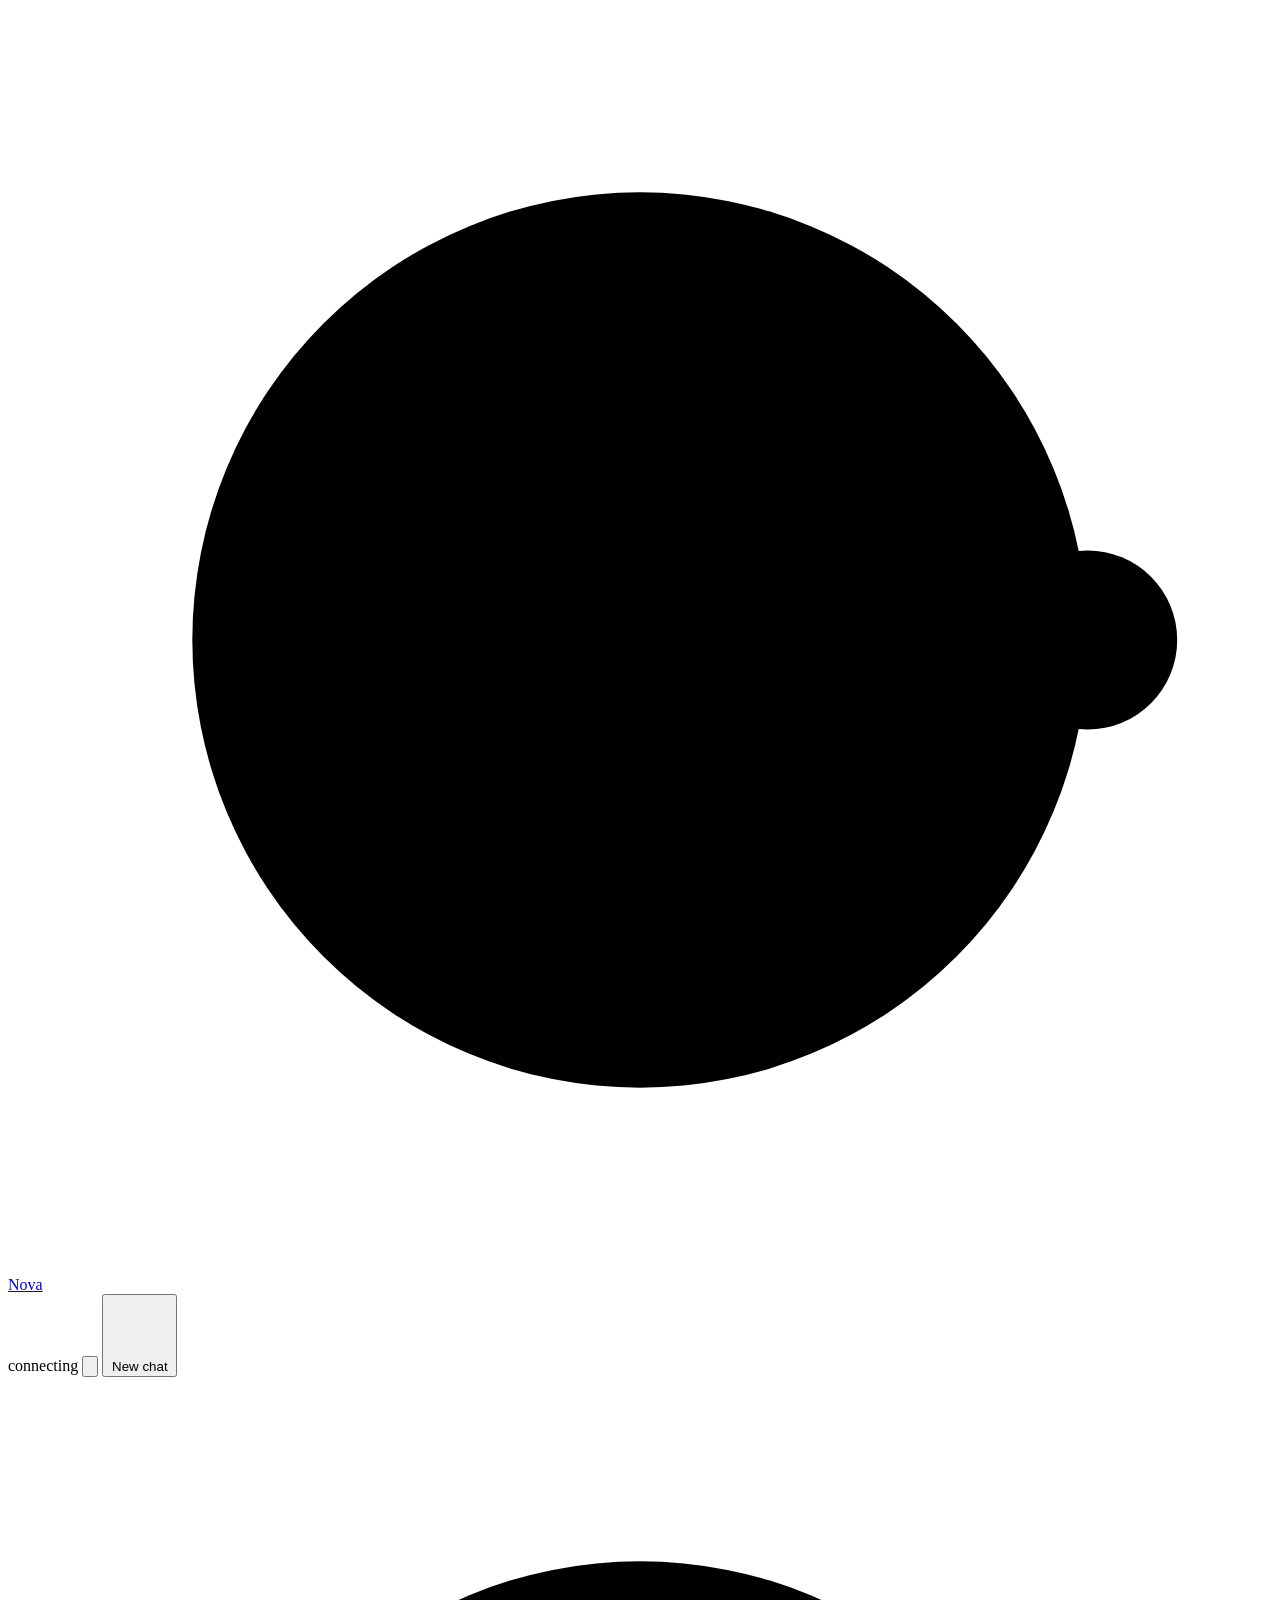
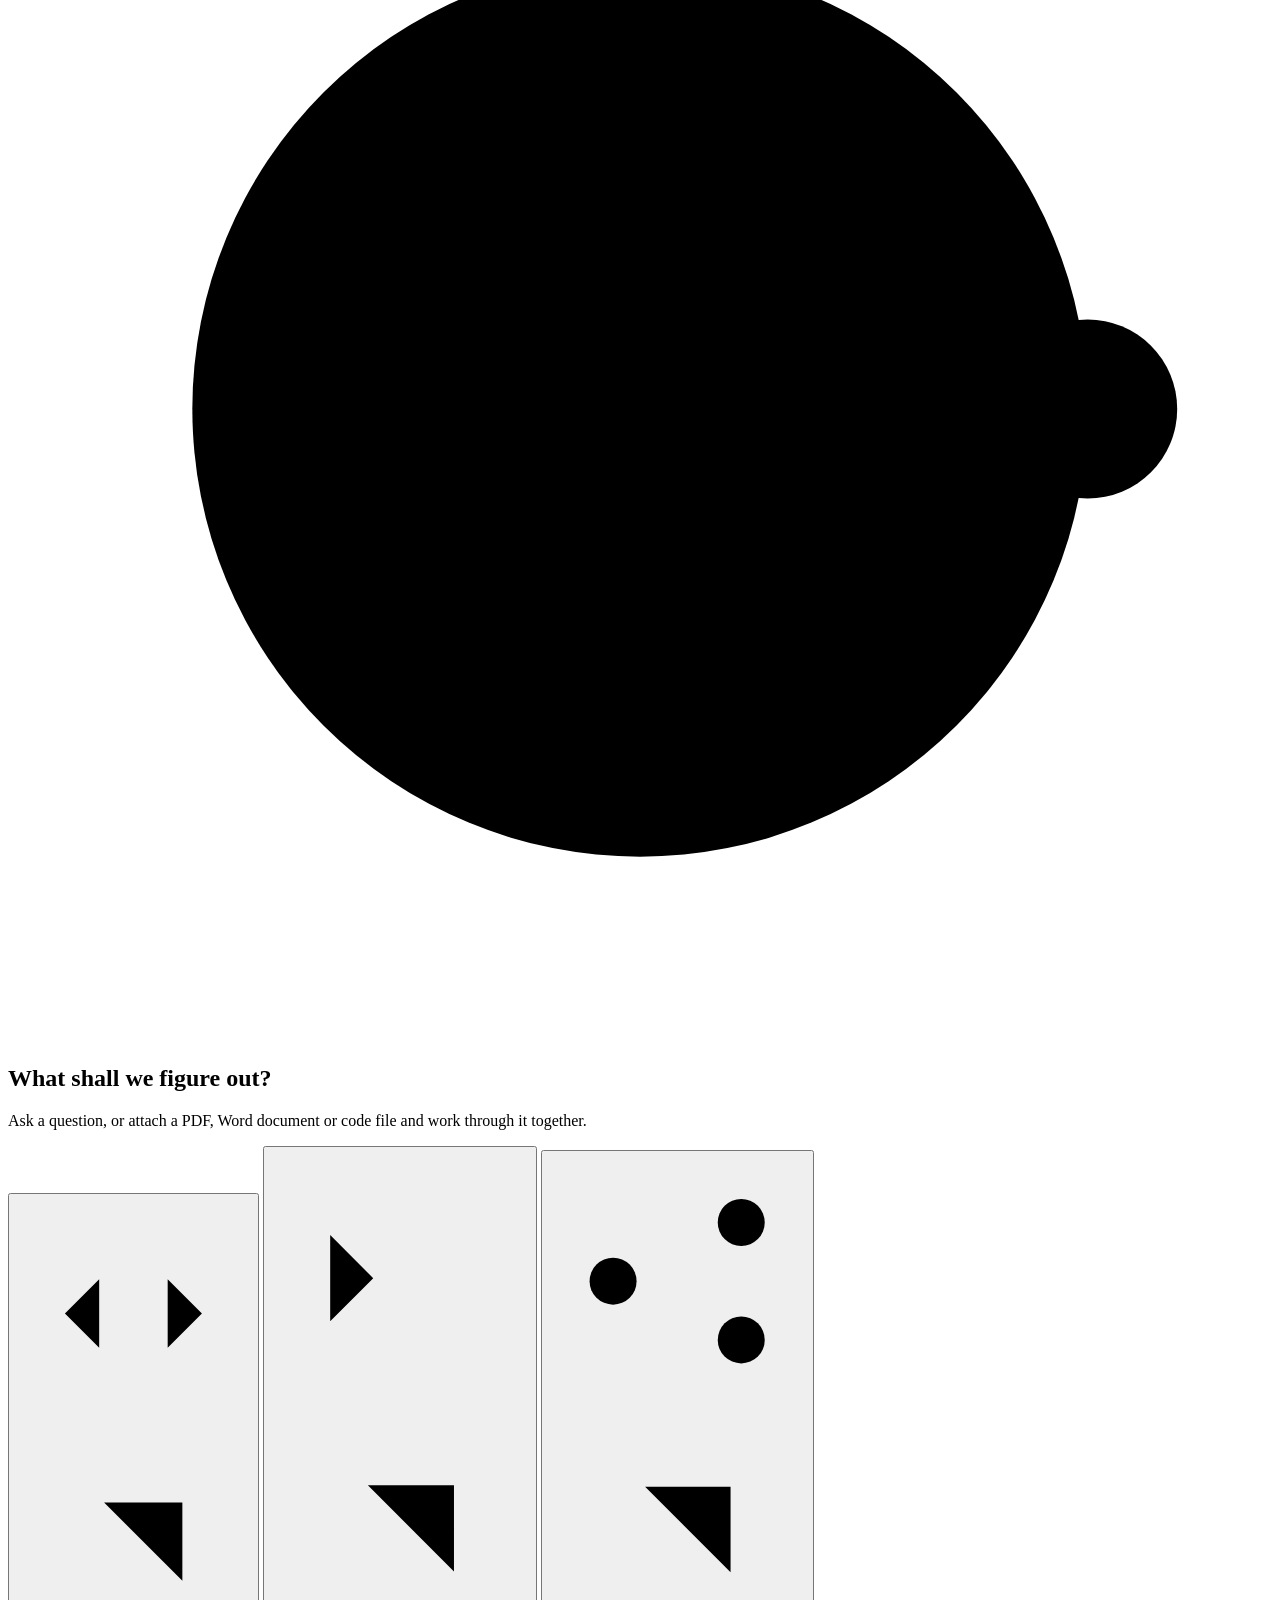
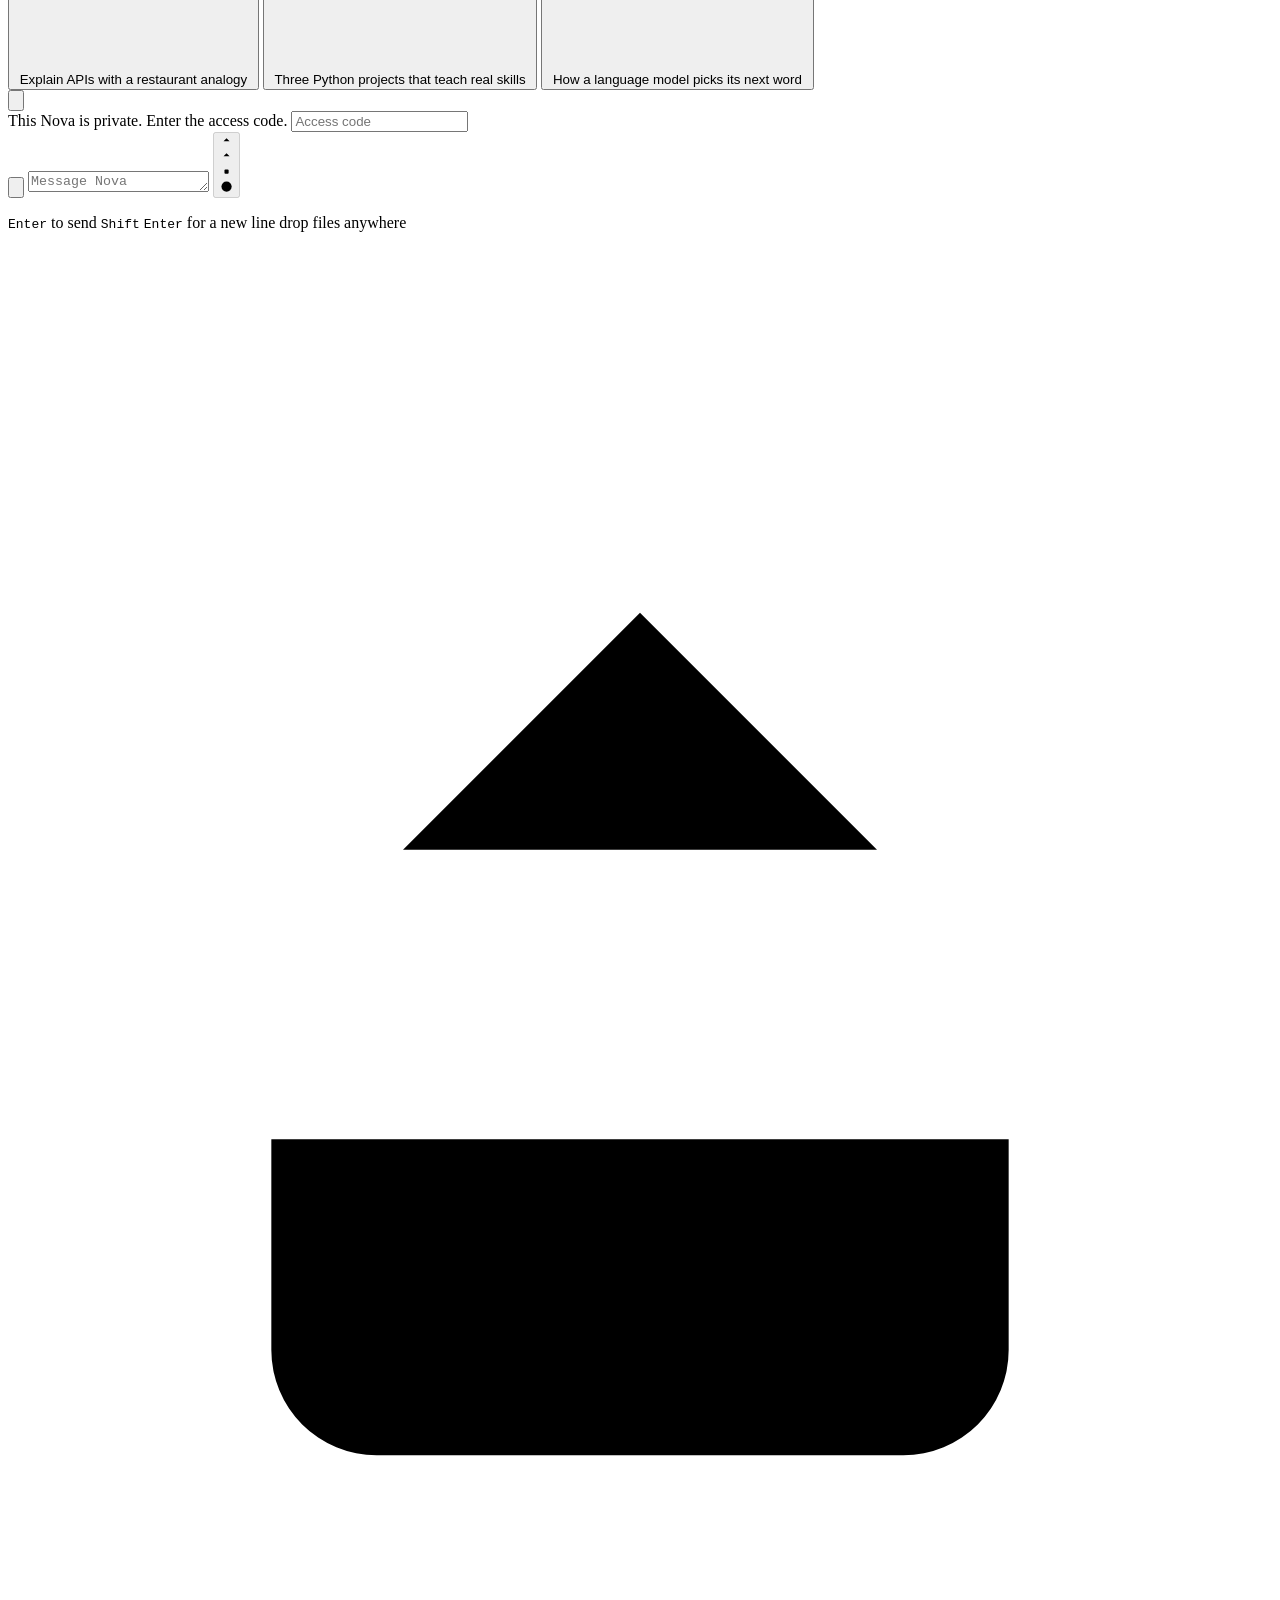
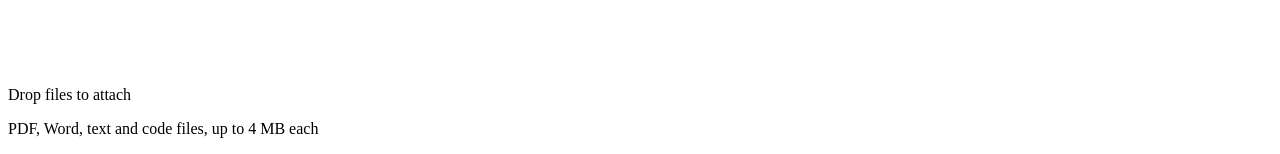
==== nova-web/static/index.html @ aeea7b9d "Add Nova chatbot: CLI version and web app chatbot/: command-line chatbot on Groq with conversation m" ====
<!doctype html>
<html lang="en">
<head>
  <meta charset="utf-8">
  <meta name="viewport" content="width=device-width, initial-scale=1, viewport-fit=cover">
  <title>Nova</title>
  <meta name="description" content="Nova, an AI assistant that can read your documents. Built by Vishnu Teja.">
  <meta name="theme-color" id="theme-color" content="#FAFAFB">
  <!-- Pick the theme before the page paints, so there is no flash of the wrong one. -->
  <script>
    (function () {
      var t = null;
      try { t = JSON.parse(localStorage.getItem("nova-theme")); } catch (e) {}
      if (t !== "light" && t !== "dark") t = matchMedia("(prefers-color-scheme: dark)").matches ? "dark" : "light";
      document.documentElement.dataset.theme = t;
    })();
  </script>
  <link rel="icon" href="data:image/svg+xml,<svg xmlns='http://www.w3.org/2000/svg' viewBox='0 0 32 32'><rect width='32' height='32' rx='9' fill='%230C0C10'/><circle cx='16' cy='16' r='9' fill='none' stroke='%23F4F4F6' stroke-width='1.6'/><circle cx='16' cy='16' r='3.4' fill='%236392FF'/><circle cx='25' cy='16' r='2' fill='%23F4F4F6'/></svg>">
  <link rel="preconnect" href="https://fonts.googleapis.com">
  <link rel="preconnect" href="https://fonts.gstatic.com" crossorigin>
  <link rel="stylesheet" href="https://fonts.googleapis.com/css2?family=Geist:wght@400..700&family=Geist+Mono:wght@400..500&display=swap">
  <link rel="stylesheet" href="/style.css">
</head>
<body>
  <!-- Decorative background: dot grid, soft glow, and a light that follows the cursor -->
  <div class="backdrop" id="backdrop" aria-hidden="true"><span class="aurora"></span></div>

  <div class="app">
    <header class="topbar">
      <a class="wordmark" href="/" aria-label="Nova home">
        <svg class="mark" id="mark" viewBox="0 0 24 24" aria-hidden="true">
          <circle class="m-ring" cx="12" cy="12" r="8.5"/>
          <circle class="m-core" cx="12" cy="12" r="2.8"/>
          <g class="m-sat"><circle cx="20.5" cy="12" r="1.7"/></g>
        </svg>
        <span class="name">Nova</span>
      </a>

      <div class="topbar-right">
        <span class="status" title="Model in use"><span class="pulse"></span><span id="model">connecting</span></span>

        <button class="icon-btn" id="theme-toggle" type="button" aria-label="Switch between light and dark theme" title="Switch theme" data-magnetic>
          <svg class="theme-icon" viewBox="0 0 24 24" aria-hidden="true">
            <mask id="moon-mask">
              <rect width="24" height="24" fill="#fff" stroke="none"/>
              <circle class="moon-cut" cx="27" cy="7" r="7" fill="#000" stroke="none"/>
            </mask>
            <circle class="sun-core" cx="12" cy="12" r="4.6" mask="url(#moon-mask)"/>
            <g class="sun-rays">
              <path d="M12 2.5v2M12 19.5v2M2.5 12h2M19.5 12h2M5.3 5.3l1.4 1.4M17.3 17.3l1.4 1.4M5.3 18.7l1.4-1.4M17.3 6.7l1.4-1.4"/>
            </g>
          </svg>
        </button>

        <button class="btn" id="new-chat" type="button" data-ripple>
          <svg viewBox="0 0 24 24" aria-hidden="true"><path d="M12 5v14M5 12h14"/></svg>
          <span class="label">New chat</span>
        </button>
      </div>
    </header>

    <main class="chat" id="chat">
      <section class="welcome play" id="welcome">
        <div class="hero-mark" aria-hidden="true">
          <span class="burst"></span><span class="burst"></span><span class="burst"></span>
          <span class="tile">
            <svg class="mark" viewBox="0 0 24 24">
              <circle class="m-ring" cx="12" cy="12" r="8.5"/>
              <circle class="m-core" cx="12" cy="12" r="2.8"/>
              <g class="m-sat"><circle cx="20.5" cy="12" r="1.7"/></g>
            </svg>
          </span>
        </div>

        <h2 class="headline" aria-label="What shall we figure out?">
          <span class="w" style="--i:0">What</span>
          <span class="w" style="--i:1">shall</span>
          <span class="w" style="--i:2">we</span>
          <span class="w hl" style="--i:3">figure</span>
          <span class="w hl" style="--i:4">out?</span>
        </h2>
        <p class="lede">Ask a question, or attach a PDF, Word document or code file and work through it together.</p>

        <div class="suggestions">
          <button type="button" class="suggestion" data-ripple data-prompt="Explain what an API is, using a restaurant analogy.">
            <span class="s-top">
              <span class="s-icon"><svg viewBox="0 0 24 24" aria-hidden="true"><path d="M8.5 8.5L5 12l3.5 3.5M15.5 8.5L19 12l-3.5 3.5M13.5 6l-3 12"/></svg></span>
              <svg class="s-arrow" viewBox="0 0 24 24" aria-hidden="true"><path d="M7 17L17 7M9 7h8v8"/></svg>
            </span>
            <span class="s-text">Explain APIs with a restaurant analogy</span>
          </button>
          <button type="button" class="suggestion" data-ripple data-prompt="Give me three beginner Python project ideas that teach real skills. Use a table.">
            <span class="s-top">
              <span class="s-icon"><svg viewBox="0 0 24 24" aria-hidden="true"><path d="M5.5 8l4 4-4 4M12.5 16.5h6"/></svg></span>
              <svg class="s-arrow" viewBox="0 0 24 24" aria-hidden="true"><path d="M7 17L17 7M9 7h8v8"/></svg>
            </span>
            <span class="s-text">Three Python projects that teach real skills</span>
          </button>
          <button type="button" class="suggestion" data-ripple data-prompt="How does a large language model choose its next word?">
            <span class="s-top">
              <span class="s-icon"><svg viewBox="0 0 24 24" aria-hidden="true"><circle cx="6" cy="12" r="2.2"/><circle cx="18" cy="6.5" r="2.2"/><circle cx="18" cy="17.5" r="2.2"/><path d="M8 11.1l8-3.7M8 12.9l8 3.7"/></svg></span>
              <svg class="s-arrow" viewBox="0 0 24 24" aria-hidden="true"><path d="M7 17L17 7M9 7h8v8"/></svg>
            </span>
            <span class="s-text">How a language model picks its next word</span>
          </button>
        </div>
      </section>

      <div class="messages" id="messages"></div>
    </main>

    <form class="composer" id="composer">
      <button type="button" class="jump" id="jump" aria-label="Jump to the latest message" tabindex="-1">
        <svg viewBox="0 0 24 24" aria-hidden="true"><path d="M12 5v14M6 13l6 6 6-6"/></svg>
      </button>

      <div class="access hidden" id="access">
        <label for="access-code">This Nova is private. Enter the access code.</label>
        <input id="access-code" type="password" autocomplete="off" placeholder="Access code">
      </div>

      <div class="attachments" id="attachments" aria-live="polite"></div>

      <div class="field" id="field">
        <button type="button" class="icon-btn attach" id="attach-btn" aria-label="Attach files" title="Attach files" data-magnetic>
          <svg viewBox="0 0 24 24" aria-hidden="true"><path d="M20.5 11.5l-8.6 8.6a5.5 5.5 0 0 1-7.8-7.8l8.6-8.6a3.7 3.7 0 0 1 5.2 5.2l-8.6 8.6a1.8 1.8 0 0 1-2.6-2.6l7.9-7.9"/></svg>
        </button>
        <input type="file" id="file-input" multiple hidden
          accept=".pdf,.docx,.txt,.md,.markdown,.csv,.tsv,.json,.xml,.yaml,.yml,.html,.htm,.css,.js,.mjs,.ts,.jsx,.tsx,.py,.ipynb,.java,.c,.h,.cpp,.hpp,.cs,.go,.rs,.rb,.php,.sql,.sh,.ps1,.bat,.ini,.toml,.cfg,.log,.tex,.r,.kt,.swift,.dart,.lua,.vue,.svelte">
        <textarea id="input" rows="1" placeholder="Message Nova" aria-label="Message Nova" maxlength="8000"></textarea>
        <button class="send" id="send" type="submit" aria-label="Send" disabled data-magnetic>
          <span class="arrows" aria-hidden="true">
            <svg viewBox="0 0 24 24"><path d="M12 19V5M5.5 11.5L12 5l6.5 6.5"/></svg>
            <svg viewBox="0 0 24 24"><path d="M12 19V5M5.5 11.5L12 5l6.5 6.5"/></svg>
          </span>
          <svg class="stop-icon" viewBox="0 0 24 24" aria-hidden="true"><rect x="7.5" y="7.5" width="9" height="9" rx="2"/></svg>
          <svg class="ring" viewBox="0 0 50 50" aria-hidden="true"><circle cx="25" cy="25" r="23"/></svg>
        </button>
      </div>
      <p class="hint"><kbd>Enter</kbd> to send <span class="sep"></span> <kbd>Shift</kbd> <kbd>Enter</kbd> for a new line <span class="sep"></span> drop files anywhere</p>
    </form>
  </div>

  <div class="dropzone" id="dropzone" aria-hidden="true">
    <div class="drop-panel">
      <svg class="drop-border" preserveAspectRatio="none" aria-hidden="true"><rect x="1" y="1" rx="24" ry="24"/></svg>
      <span class="drop-icon"><svg viewBox="0 0 24 24" aria-hidden="true"><path d="M12 15V4M7.5 8.5L12 4l4.5 4.5M5 14v4a2 2 0 0 0 2 2h10a2 2 0 0 0 2-2v-4"/></svg></span>
      <p class="drop-title">Drop files to attach</p>
      <p class="drop-sub">PDF, Word, text and code files, up to 4 MB each</p>
    </div>
  </div>

  <div class="toast" id="toast" role="status" aria-live="polite"></div>

  <script src="/app.js"></script>
</body>
</html>
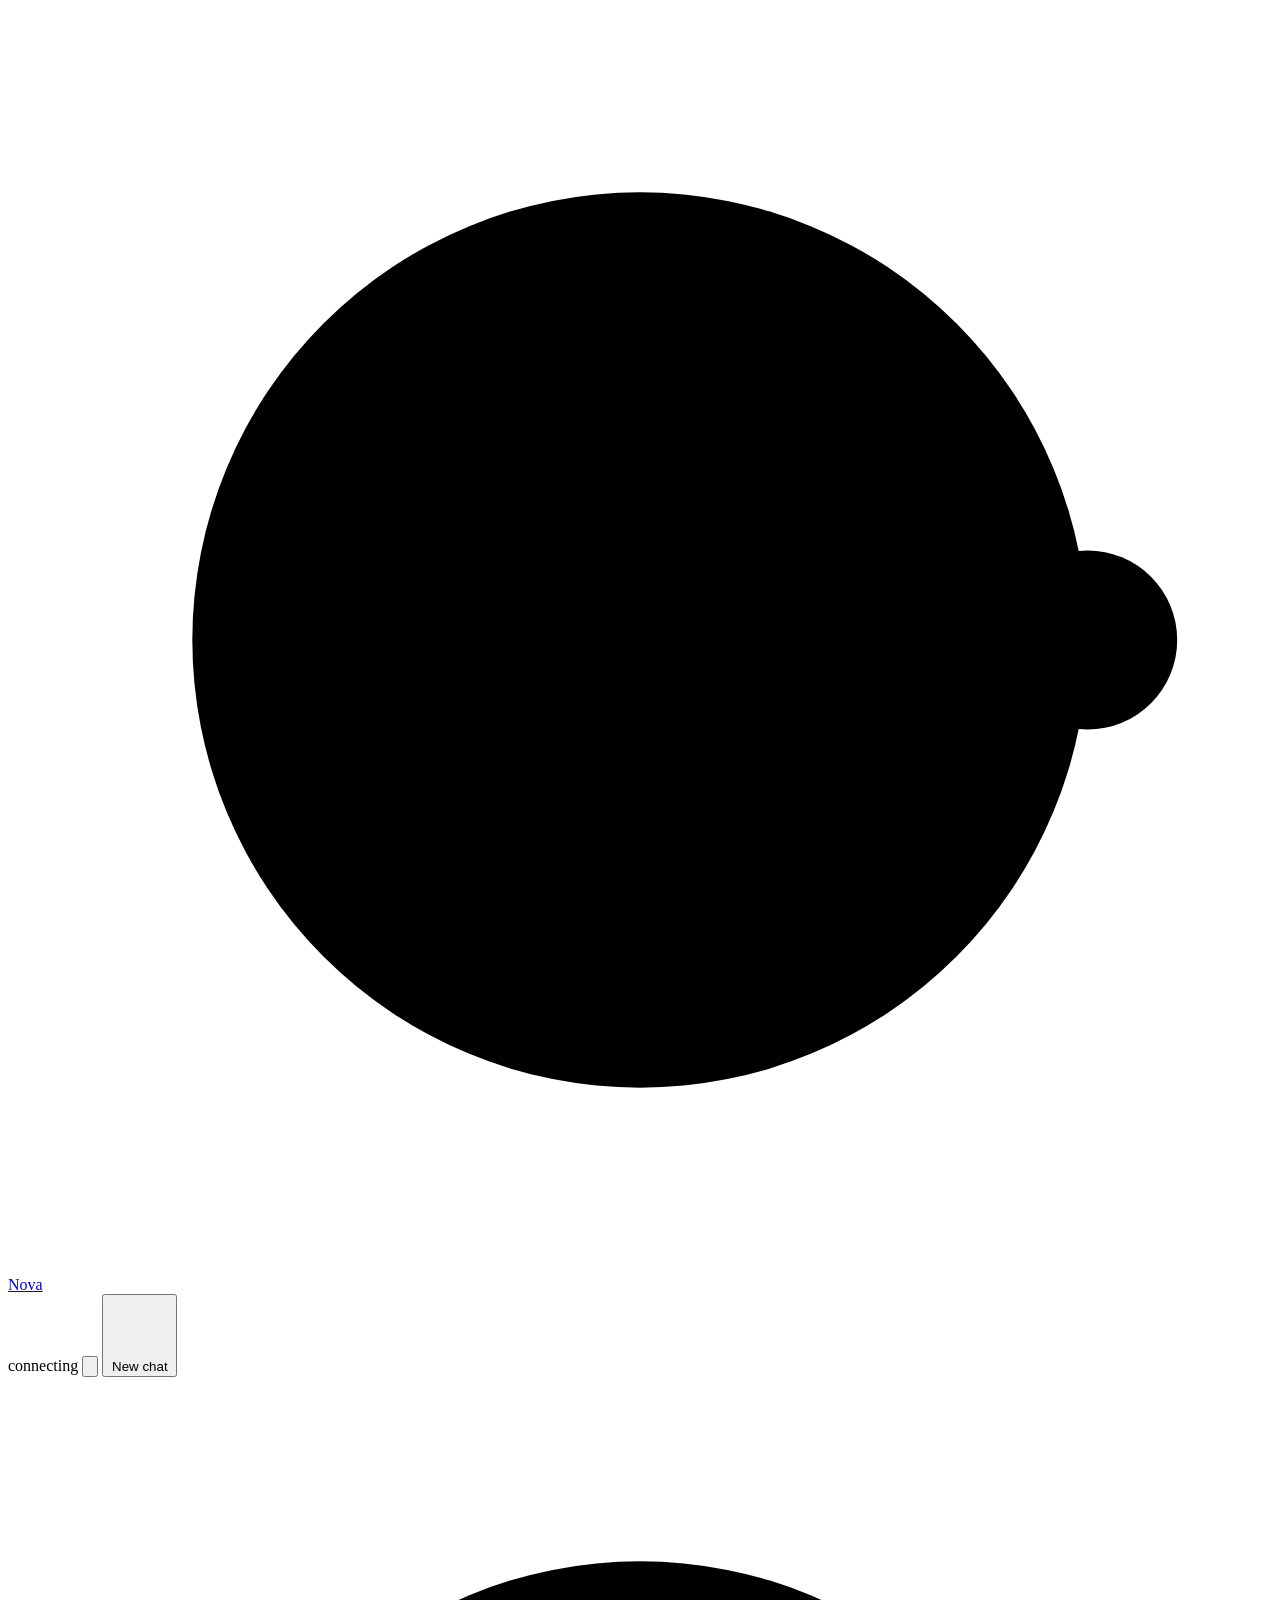
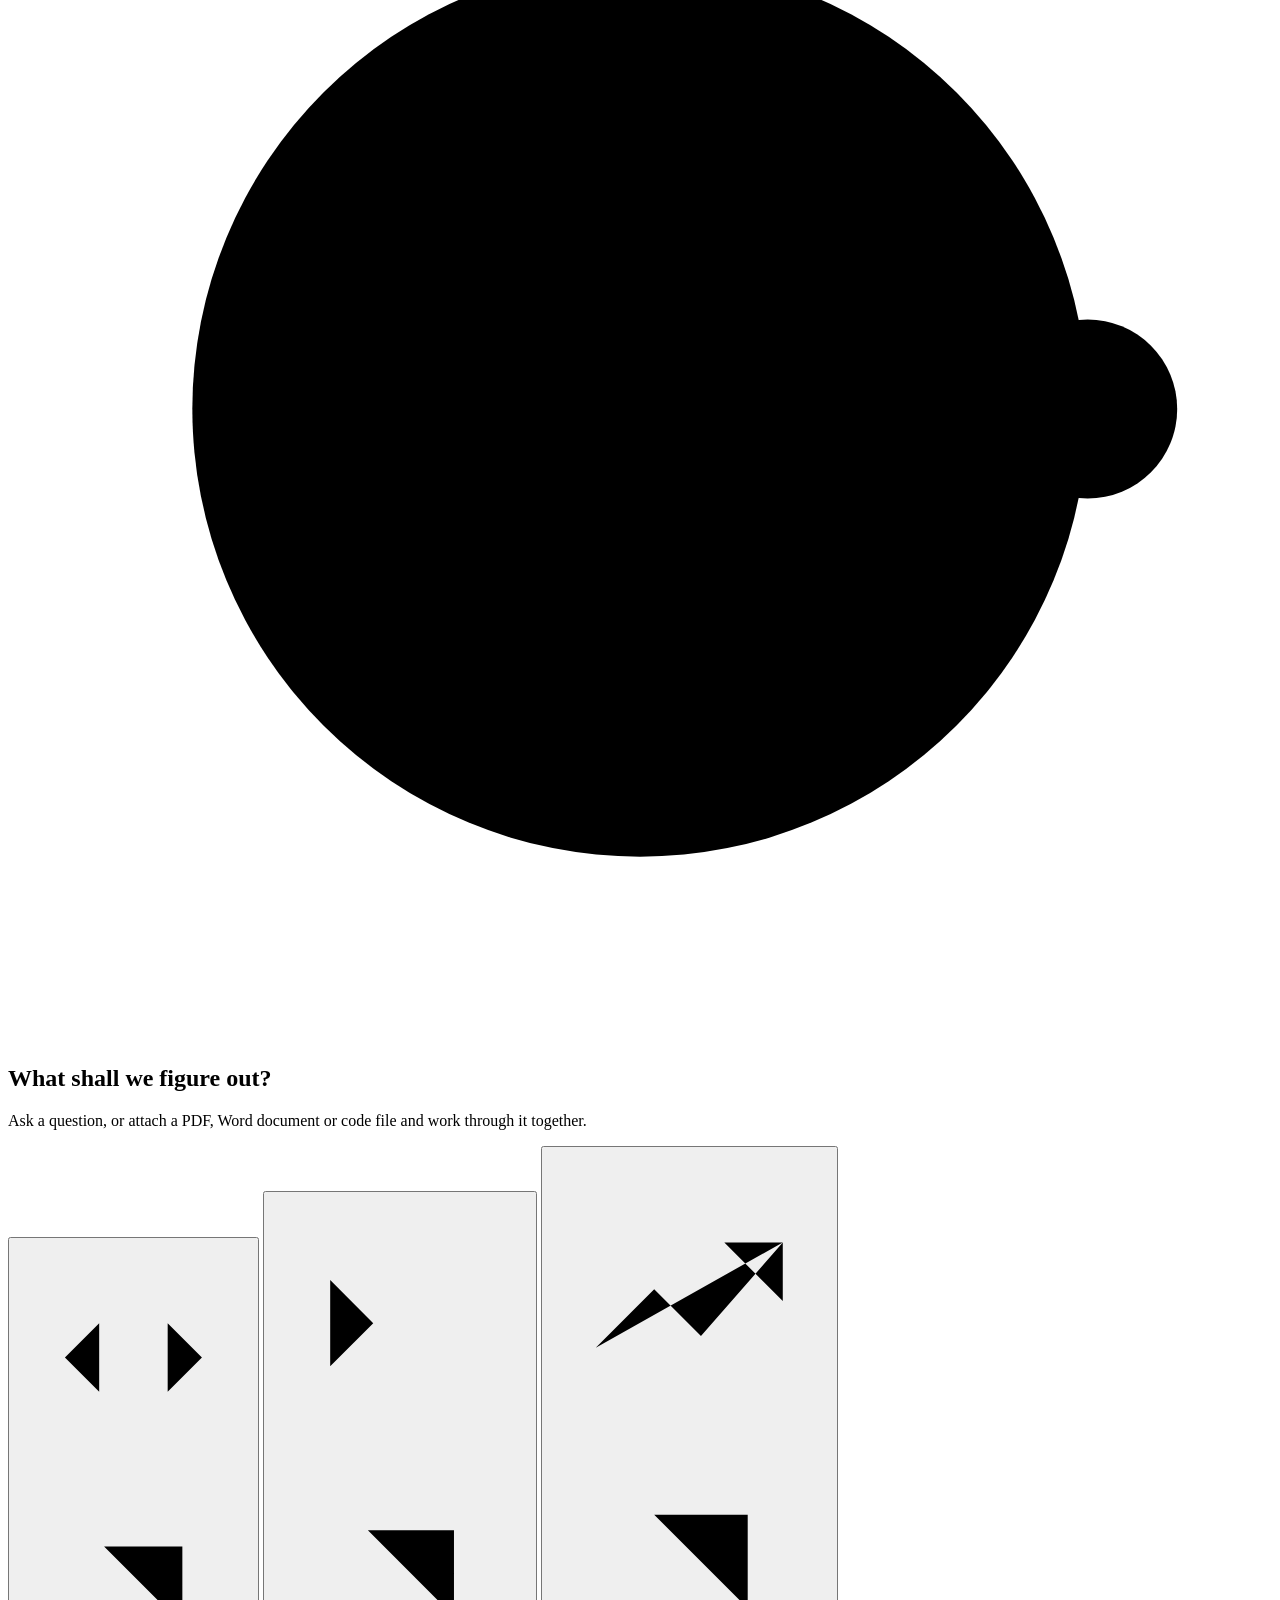
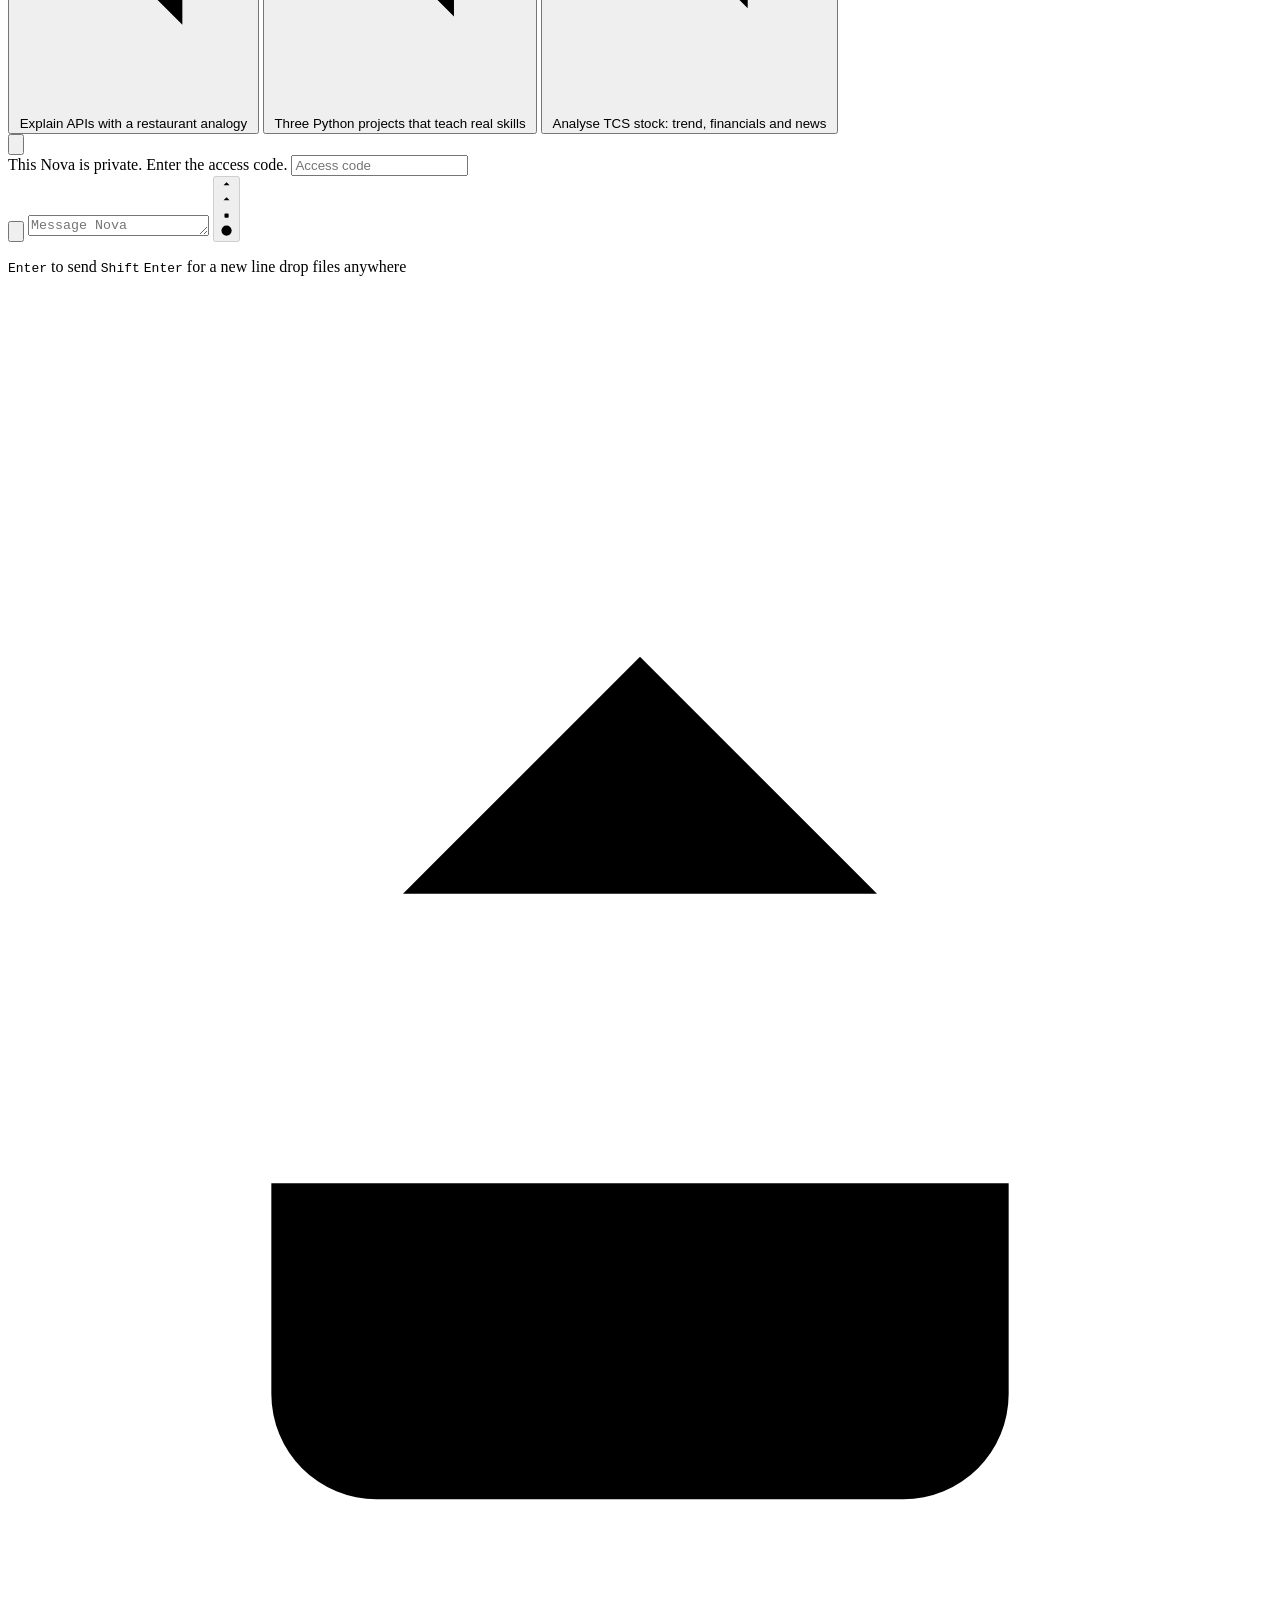
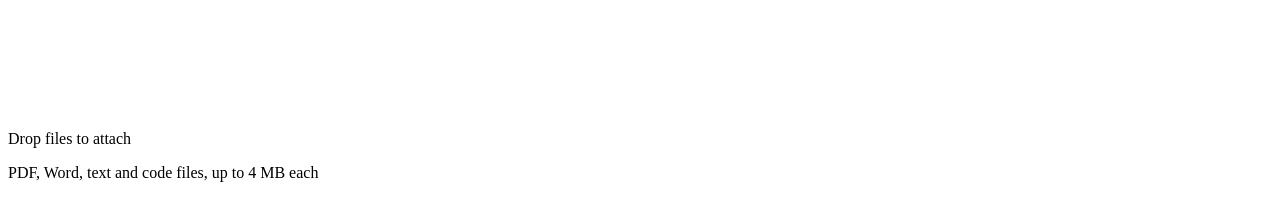
==== commit c787a4c8: "Add stock research with tool calling to Nova web Nova can now research stocks with live Yahoo Financ" ====
--- a/nova-web/static/index.html
+++ b/nova-web/static/index.html
@@ -96,12 +96,12 @@
             </span>
             <span class="s-text">Three Python projects that teach real skills</span>
           </button>
-          <button type="button" class="suggestion" data-ripple data-prompt="How does a large language model choose its next word?">
+          <button type="button" class="suggestion" data-ripple data-prompt="Analyse Tata Consultancy Services stock: price trend, financials, latest news, and your short-term outlook.">
             <span class="s-top">
-              <span class="s-icon"><svg viewBox="0 0 24 24" aria-hidden="true"><circle cx="6" cy="12" r="2.2"/><circle cx="18" cy="6.5" r="2.2"/><circle cx="18" cy="17.5" r="2.2"/><path d="M8 11.1l8-3.7M8 12.9l8 3.7"/></svg></span>
+              <span class="s-icon"><svg viewBox="0 0 24 24" aria-hidden="true"><path d="M4 17l5-5 4 4 7-8M15 8h5v5"/></svg></span>
               <svg class="s-arrow" viewBox="0 0 24 24" aria-hidden="true"><path d="M7 17L17 7M9 7h8v8"/></svg>
             </span>
-            <span class="s-text">How a language model picks its next word</span>
+            <span class="s-text">Analyse TCS stock: trend, financials and news</span>
           </button>
         </div>
       </section>
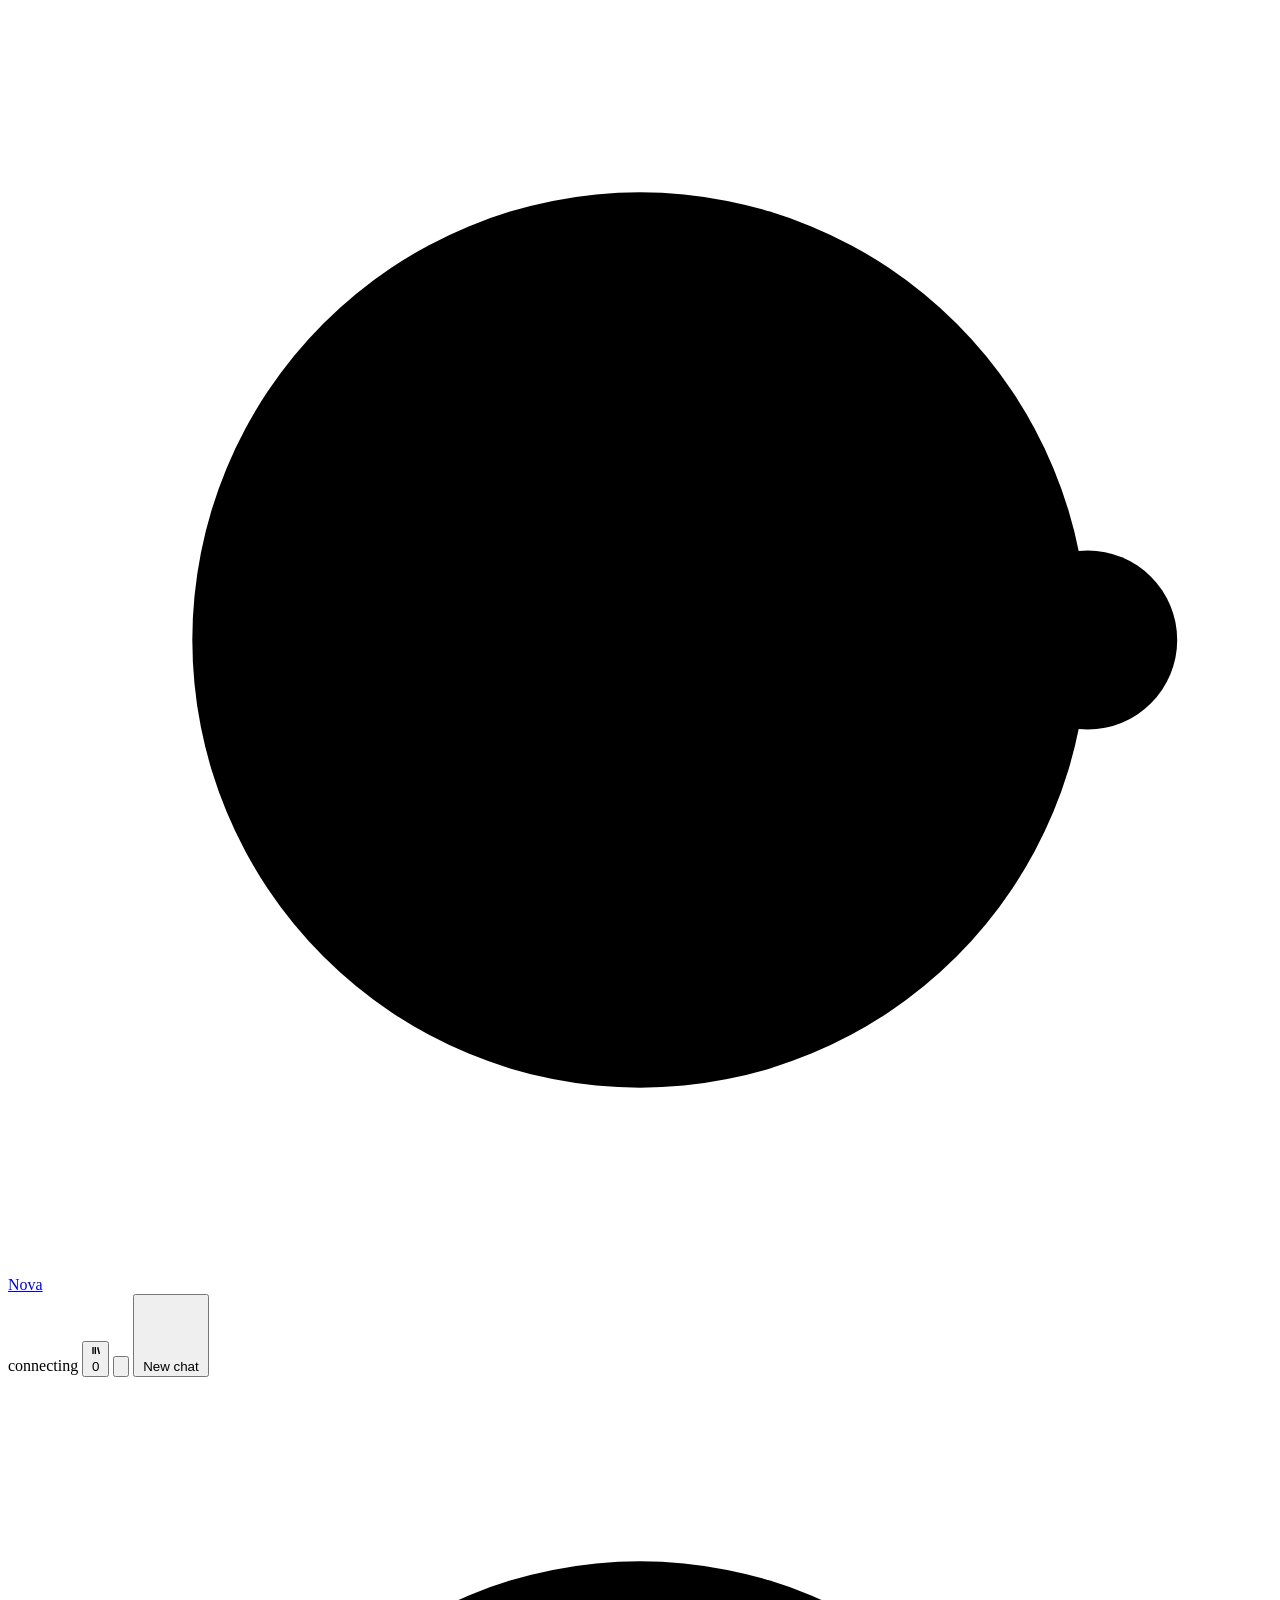
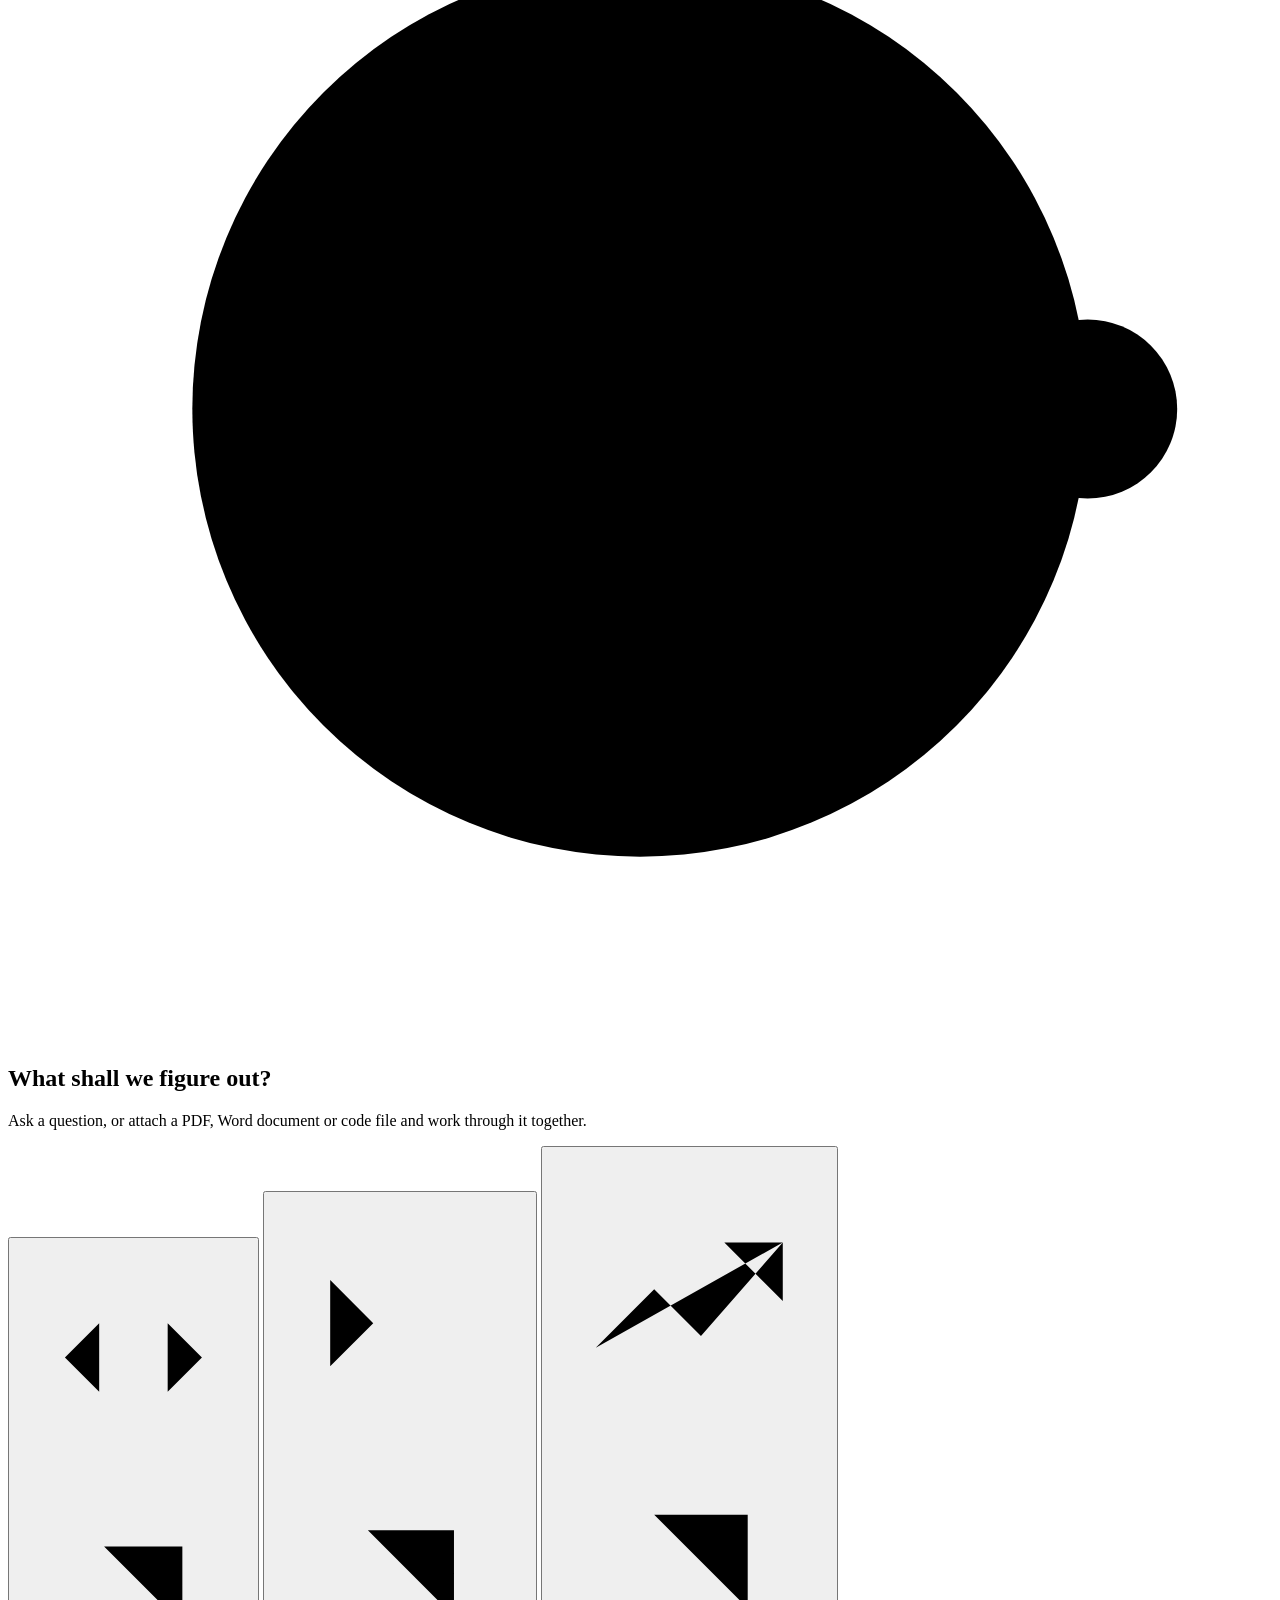
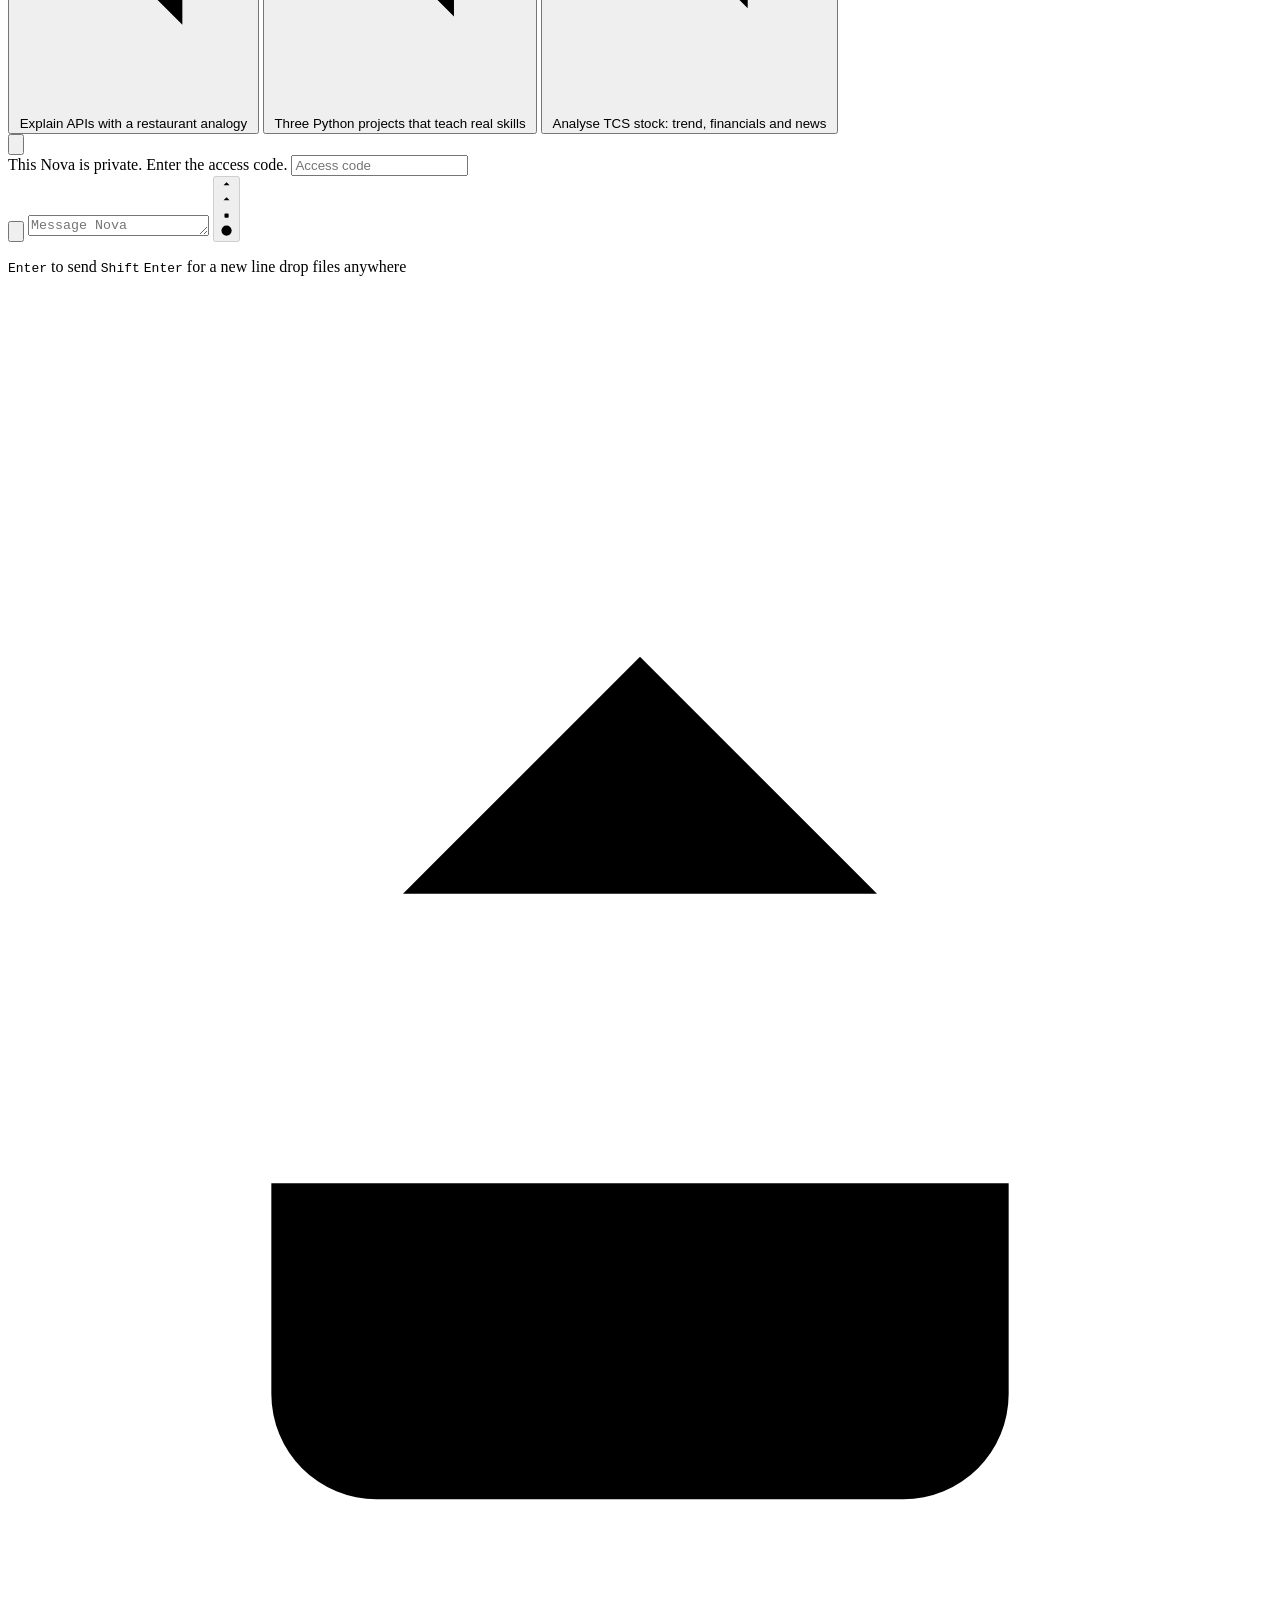
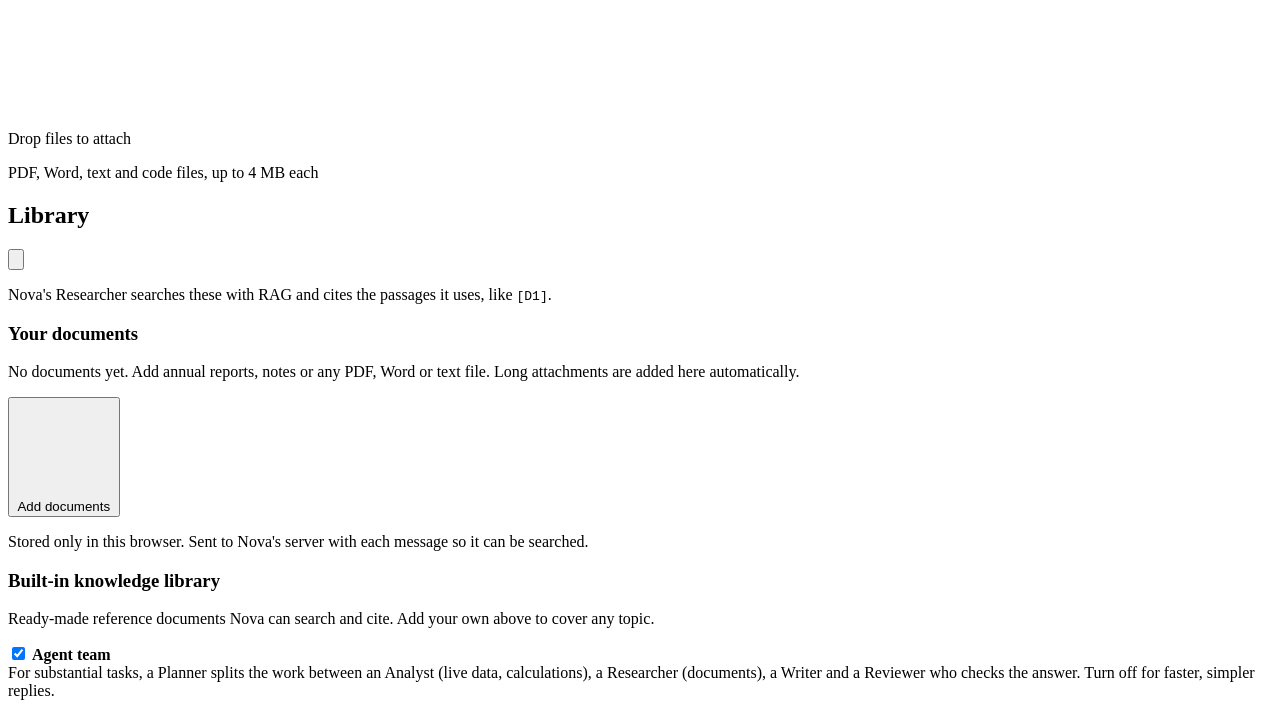
==== commit 9f729318: "Add multi-agent team, RAG library and calculator tool to Nova web Nova now routes substantial tasks " ====
--- a/nova-web/static/index.html
+++ b/nova-web/static/index.html
@@ -38,6 +38,11 @@
 
       <div class="topbar-right">
         <span class="status" title="Model in use"><span class="pulse"></span><span id="model">connecting</span></span>
+
+        <button class="icon-btn lib-btn" id="library-btn" type="button" aria-label="Open document library" title="Library" aria-haspopup="dialog" data-magnetic>
+          <svg viewBox="0 0 24 24" aria-hidden="true"><path d="M5 4.5h3v15H5zM10 4.5h3v15h-3zM15.2 5.2l2.9-.8 3.6 14.5-2.9.8z"/></svg>
+          <span class="lib-count hidden" id="library-count">0</span>
+        </button>
 
         <button class="icon-btn" id="theme-toggle" type="button" aria-label="Switch between light and dark theme" title="Switch theme" data-magnetic>
           <svg class="theme-icon" viewBox="0 0 24 24" aria-hidden="true">
@@ -152,6 +157,43 @@
 
   <div class="toast" id="toast" role="status" aria-live="polite"></div>
 
+  <!-- Library: the documents Nova's Researcher agent can search (RAG) -->
+  <div class="lib-scrim hidden" id="library-scrim"></div>
+  <aside class="library hidden" id="library" role="dialog" aria-modal="true" aria-labelledby="library-title">
+    <div class="lib-head">
+      <h2 id="library-title">Library</h2>
+      <button class="icon-btn" id="library-close" type="button" aria-label="Close library">
+        <svg viewBox="0 0 24 24" aria-hidden="true"><path d="M6 6l12 12M18 6L6 18"/></svg>
+      </button>
+    </div>
+    <p class="lib-intro">Nova's Researcher searches these with RAG and cites the passages it uses, like <code>[D1]</code>.</p>
+
+    <section class="lib-section">
+      <h3>Your documents</h3>
+      <ul class="lib-list" id="library-list"></ul>
+      <p class="lib-empty" id="library-empty">No documents yet. Add annual reports, notes or any PDF, Word or text file. Long attachments are added here automatically.</p>
+      <button class="btn lib-add" id="library-add" type="button" data-ripple>
+        <svg viewBox="0 0 24 24" aria-hidden="true"><path d="M12 5v14M5 12h14"/></svg>
+        <span class="label">Add documents</span>
+      </button>
+      <input type="file" id="library-input" multiple hidden
+        accept=".pdf,.docx,.txt,.md,.markdown,.csv,.json,.html,.htm,.xml">
+      <p class="lib-note">Stored only in this browser. Sent to Nova's server with each message so it can be searched.</p>
+    </section>
+
+    <section class="lib-section">
+      <h3>Built-in knowledge library</h3>
+      <p class="lib-note" id="library-builtin">Ready-made reference documents Nova can search and cite. Add your own above to cover any topic.</p>
+    </section>
+
+    <section class="lib-section">
+      <label class="lib-toggle">
+        <input type="checkbox" id="agents-toggle" checked>
+        <span><strong>Agent team</strong><br>For substantial tasks, a Planner splits the work between an Analyst (live data, calculations), a Researcher (documents), a Writer and a Reviewer who checks the answer. Turn off for faster, simpler replies.</span>
+      </label>
+    </section>
+  </aside>
+
   <script src="/app.js"></script>
 </body>
 </html>
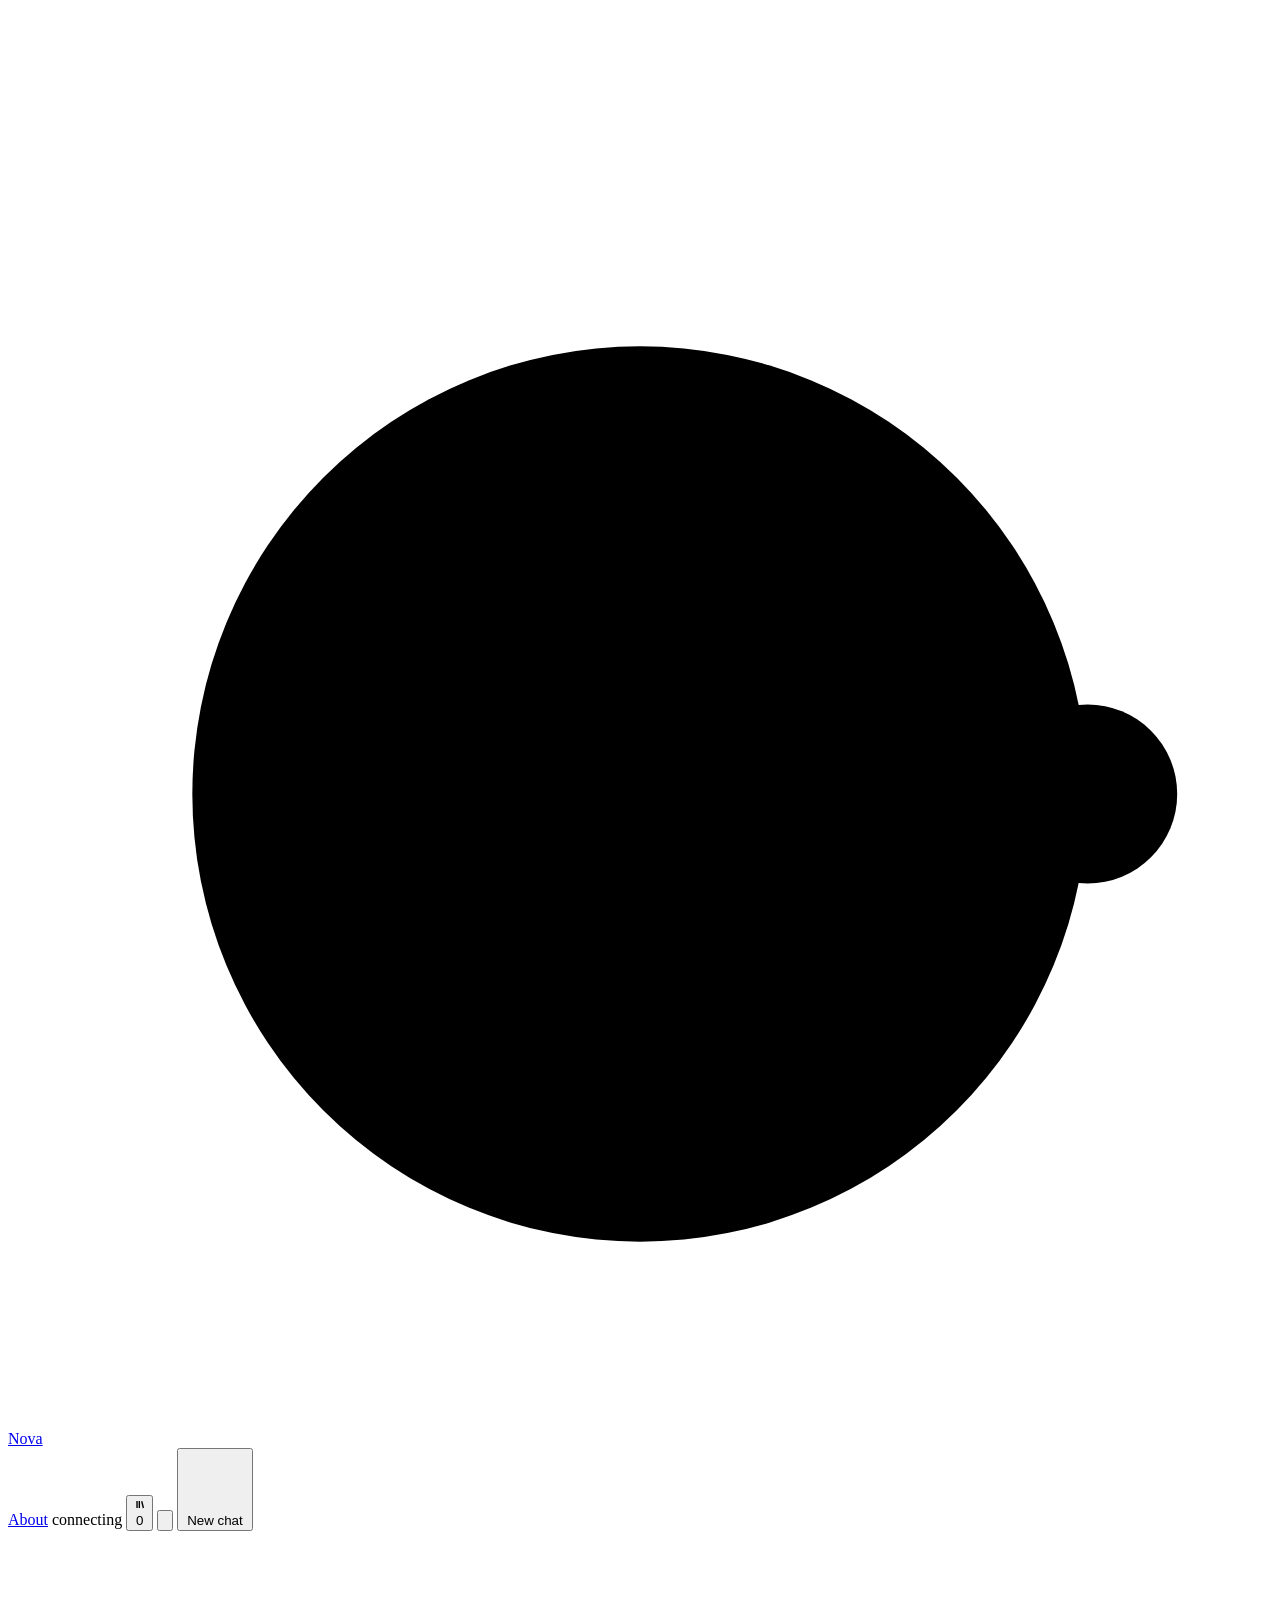
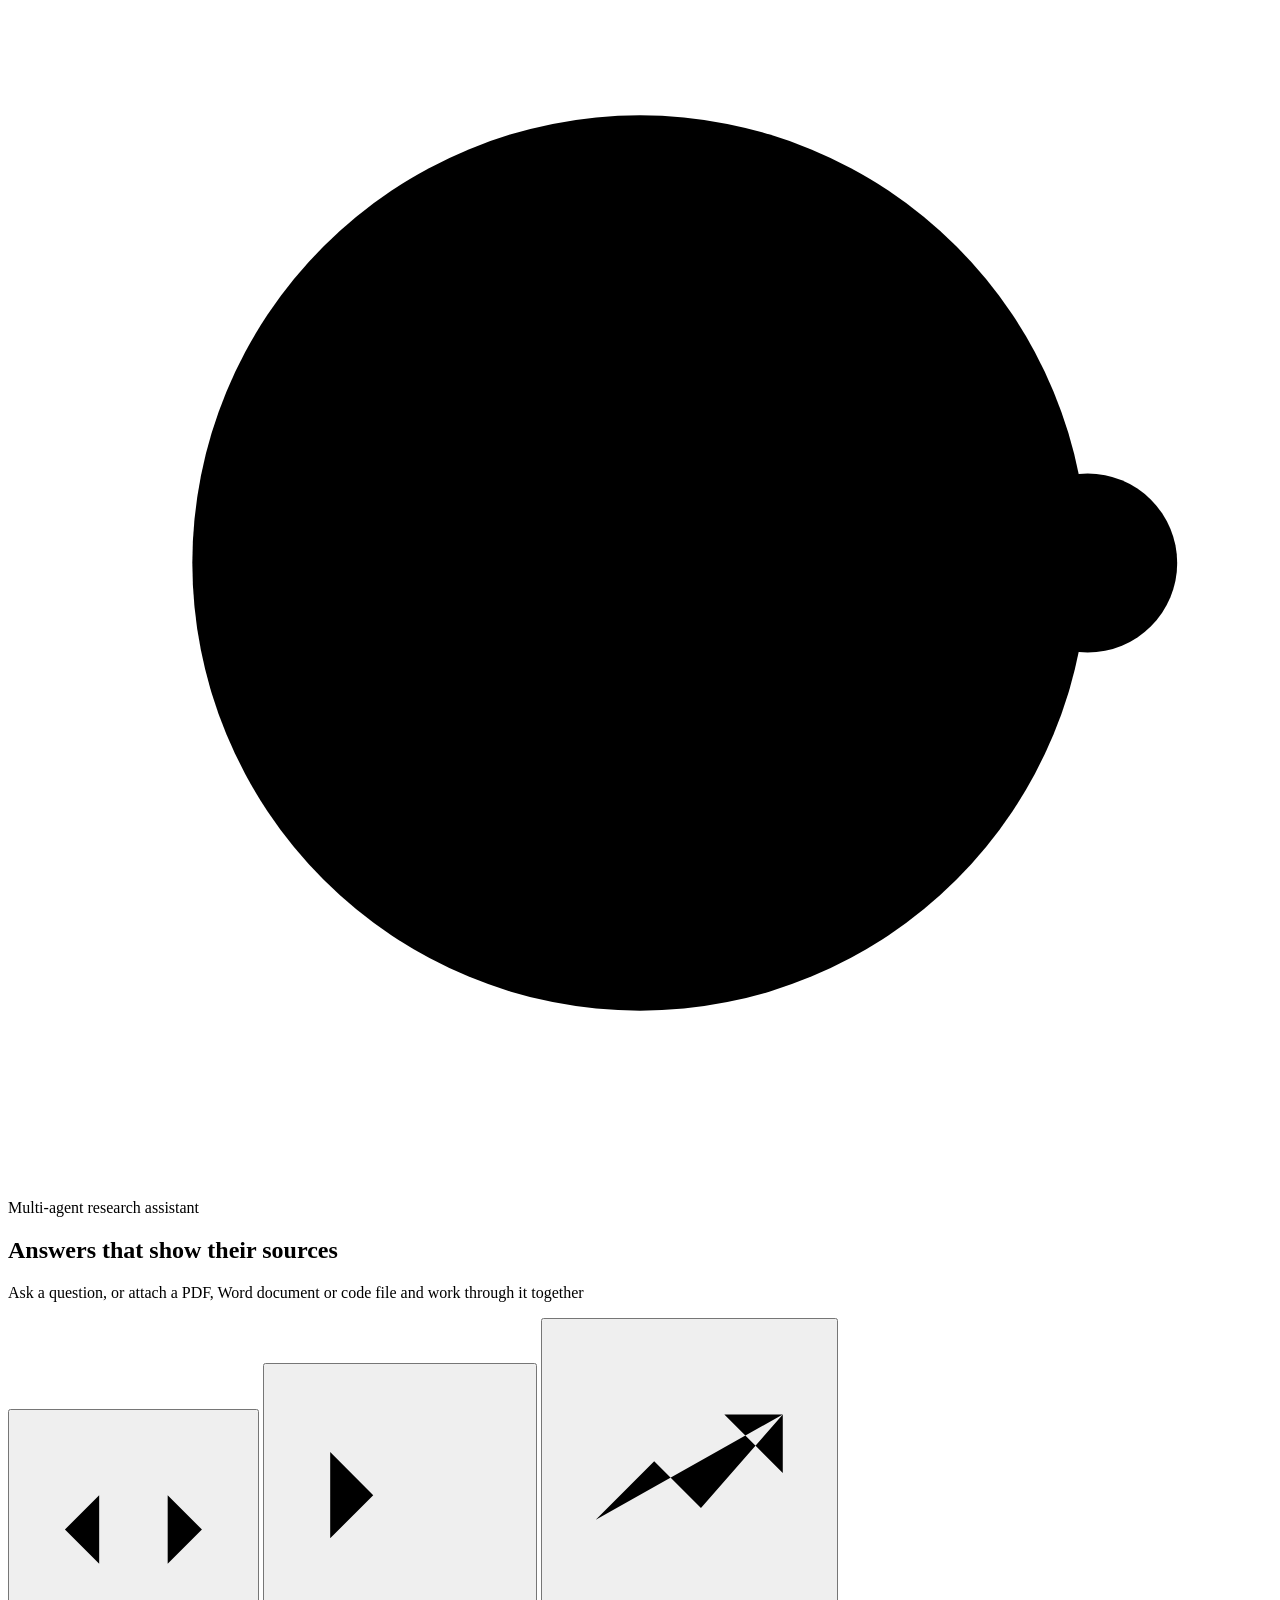
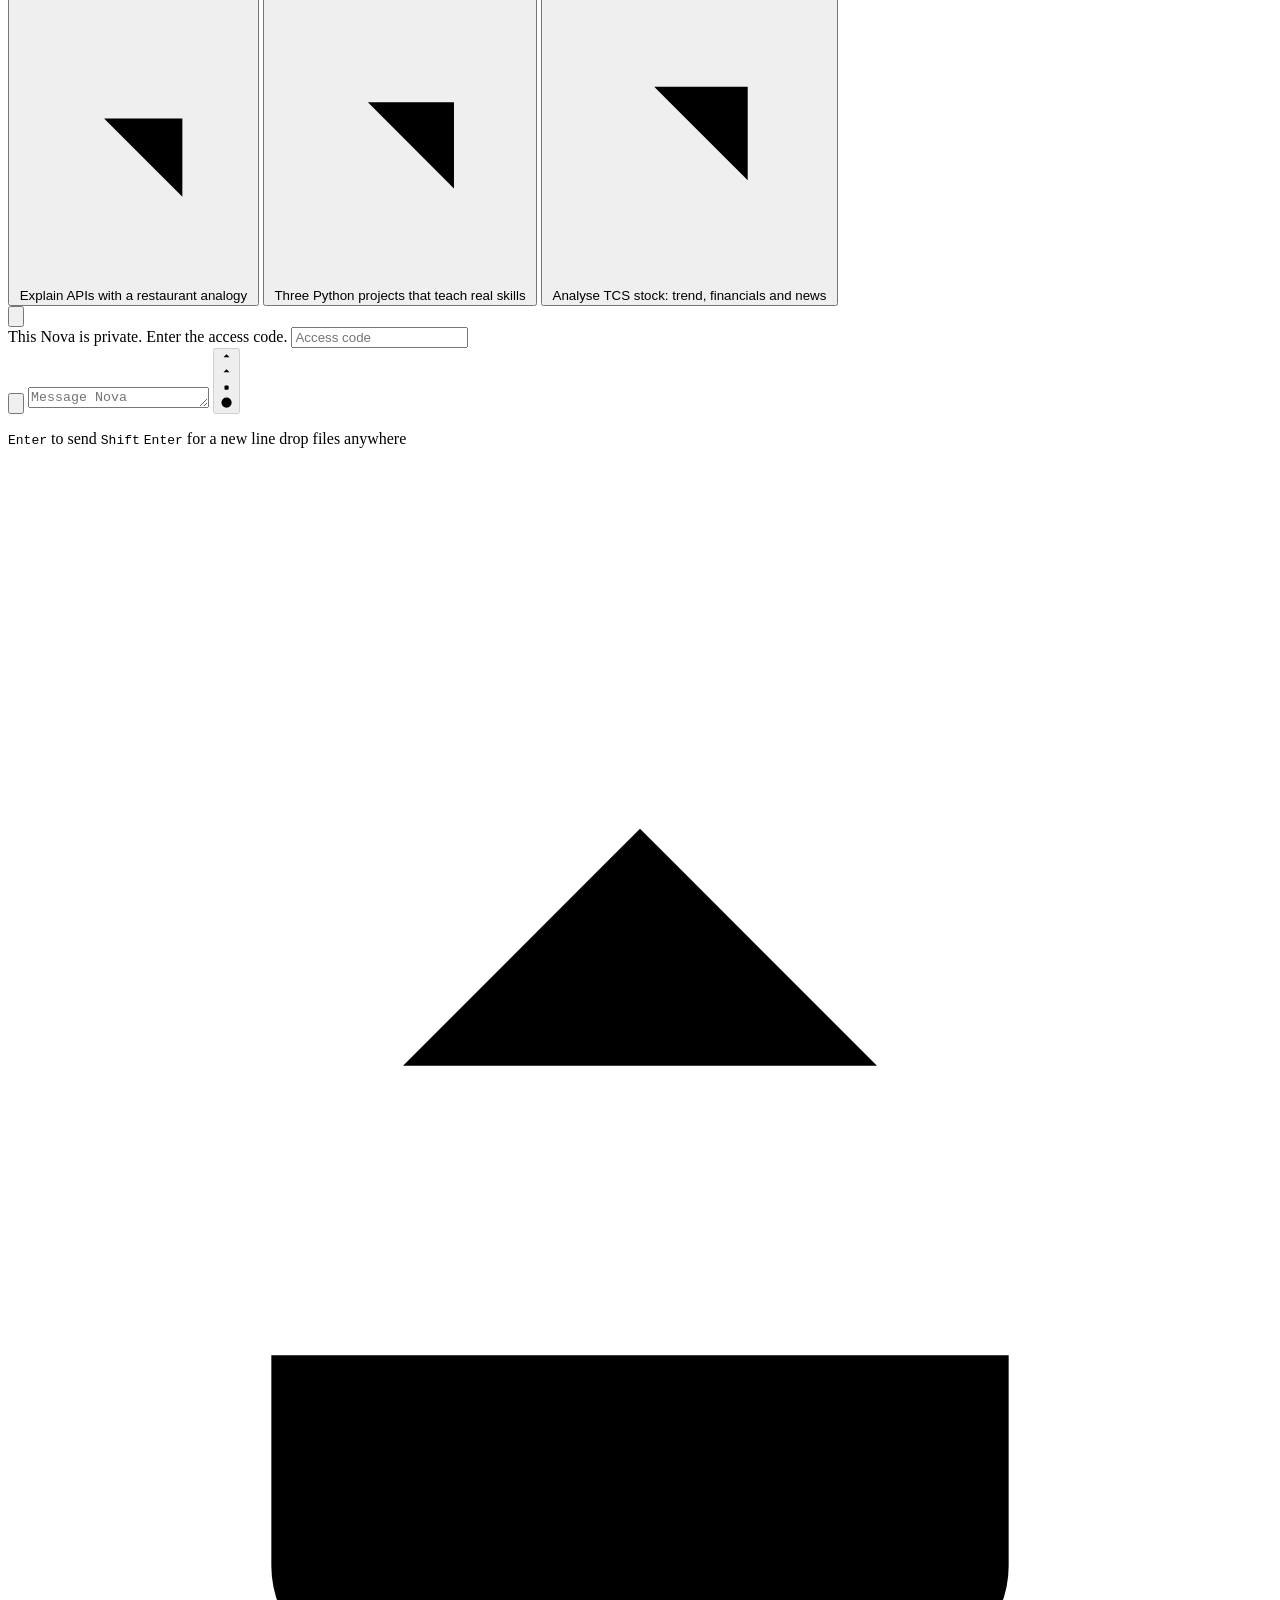
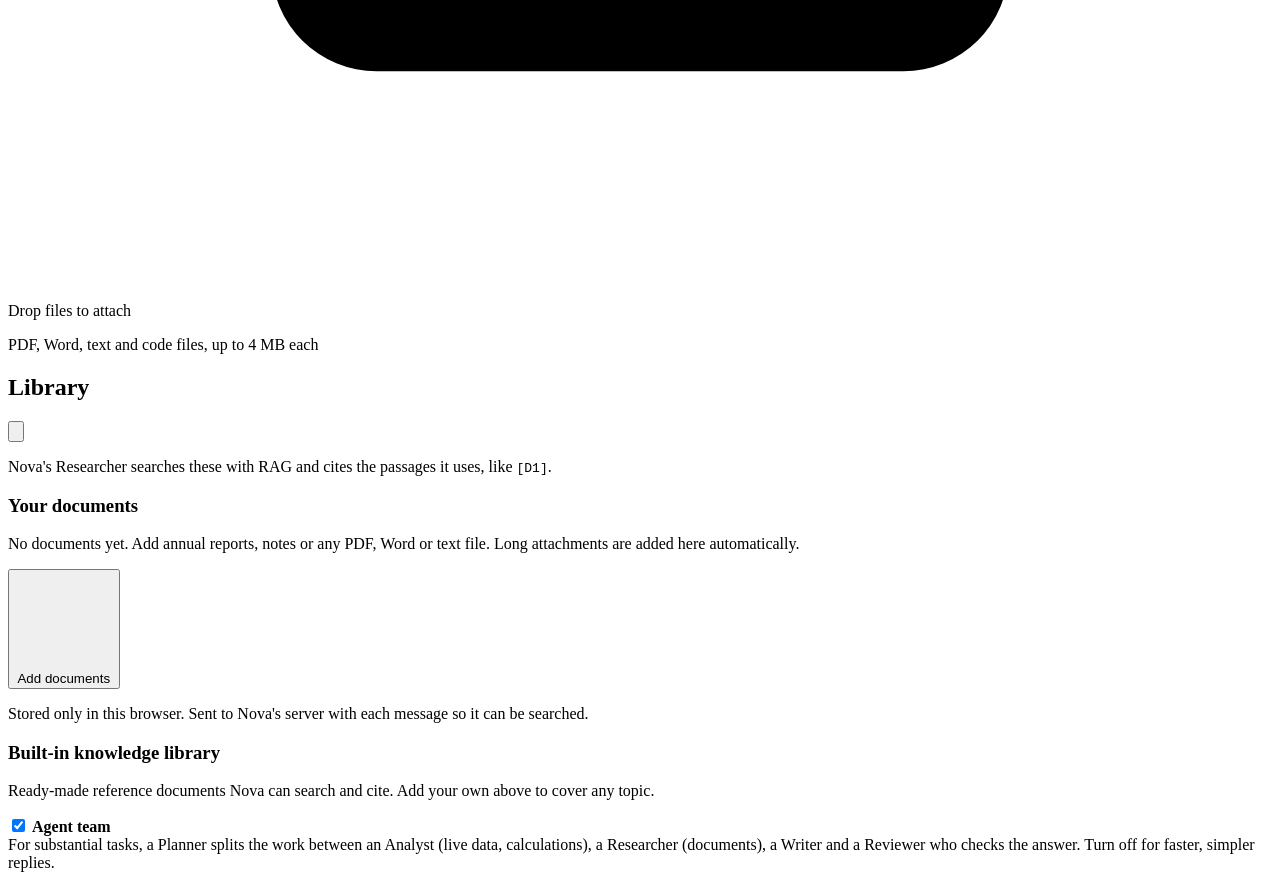
==== commit ef0d10ad: "Restyle Nova web to match new portfolio landing page Add a portfolio landing page at /about/ (static" ====
--- a/nova-web/static/index.html
+++ b/nova-web/static/index.html
@@ -5,25 +5,26 @@
   <meta name="viewport" content="width=device-width, initial-scale=1, viewport-fit=cover">
   <title>Nova</title>
   <meta name="description" content="Nova, an AI assistant that can read your documents. Built by Vishnu Teja.">
-  <meta name="theme-color" id="theme-color" content="#FAFAFB">
+  <meta name="theme-color" id="theme-color" content="#030305">
   <!-- Pick the theme before the page paints, so there is no flash of the wrong one. -->
   <script>
     (function () {
       var t = null;
       try { t = JSON.parse(localStorage.getItem("nova-theme")); } catch (e) {}
-      if (t !== "light" && t !== "dark") t = matchMedia("(prefers-color-scheme: dark)").matches ? "dark" : "light";
+      if (t !== "light" && t !== "dark") t = "dark";   // the void is the default, like the landing page
       document.documentElement.dataset.theme = t;
     })();
   </script>
-  <link rel="icon" href="data:image/svg+xml,<svg xmlns='http://www.w3.org/2000/svg' viewBox='0 0 32 32'><rect width='32' height='32' rx='9' fill='%230C0C10'/><circle cx='16' cy='16' r='9' fill='none' stroke='%23F4F4F6' stroke-width='1.6'/><circle cx='16' cy='16' r='3.4' fill='%236392FF'/><circle cx='25' cy='16' r='2' fill='%23F4F4F6'/></svg>">
+  <link rel="icon" href="data:image/svg+xml,<svg xmlns='http://www.w3.org/2000/svg' viewBox='0 0 32 32'><rect width='32' height='32' rx='9' fill='%23030305'/><circle cx='16' cy='16' r='9' fill='none' stroke='%232dd4bf' stroke-width='1.6'/><circle cx='16' cy='16' r='3.4' fill='%23a855f7'/><circle cx='25' cy='16' r='2' fill='%23ecebf3'/></svg>">
   <link rel="preconnect" href="https://fonts.googleapis.com">
   <link rel="preconnect" href="https://fonts.gstatic.com" crossorigin>
-  <link rel="stylesheet" href="https://fonts.googleapis.com/css2?family=Geist:wght@400..700&family=Geist+Mono:wght@400..500&display=swap">
+  <link rel="stylesheet" href="https://fonts.googleapis.com/css2?family=Outfit:wght@200;300;400;500;600&family=JetBrains+Mono:wght@400;500&display=swap">
   <link rel="stylesheet" href="/style.css">
 </head>
 <body>
-  <!-- Decorative background: dot grid, soft glow, and a light that follows the cursor -->
-  <div class="backdrop" id="backdrop" aria-hidden="true"><span class="aurora"></span></div>
+  <!-- The breathing particle orb, same family as the /about/ landing page -->
+  <canvas id="orb" aria-hidden="true"></canvas>
+  <div class="veil" aria-hidden="true"></div>
 
   <div class="app">
     <header class="topbar">
@@ -37,14 +38,15 @@
       </a>
 
       <div class="topbar-right">
+        <a class="top-link" href="/about/">About</a>
         <span class="status" title="Model in use"><span class="pulse"></span><span id="model">connecting</span></span>
 
-        <button class="icon-btn lib-btn" id="library-btn" type="button" aria-label="Open document library" title="Library" aria-haspopup="dialog" data-magnetic>
+        <button class="icon-btn lib-btn" id="library-btn" type="button" aria-label="Open document library" title="Library" aria-haspopup="dialog">
           <svg viewBox="0 0 24 24" aria-hidden="true"><path d="M5 4.5h3v15H5zM10 4.5h3v15h-3zM15.2 5.2l2.9-.8 3.6 14.5-2.9.8z"/></svg>
           <span class="lib-count hidden" id="library-count">0</span>
         </button>
 
-        <button class="icon-btn" id="theme-toggle" type="button" aria-label="Switch between light and dark theme" title="Switch theme" data-magnetic>
+        <button class="icon-btn" id="theme-toggle" type="button" aria-label="Switch between light and dark theme" title="Switch theme">
           <svg class="theme-icon" viewBox="0 0 24 24" aria-hidden="true">
             <mask id="moon-mask">
               <rect width="24" height="24" fill="#fff" stroke="none"/>
@@ -57,7 +59,7 @@
           </svg>
         </button>
 
-        <button class="btn" id="new-chat" type="button" data-ripple>
+        <button class="btn" id="new-chat" type="button">
           <svg viewBox="0 0 24 24" aria-hidden="true"><path d="M12 5v14M5 12h14"/></svg>
           <span class="label">New chat</span>
         </button>
@@ -67,8 +69,7 @@
     <main class="chat" id="chat">
       <section class="welcome play" id="welcome">
         <div class="hero-mark" aria-hidden="true">
-          <span class="burst"></span><span class="burst"></span><span class="burst"></span>
-          <span class="tile">
+                    <span class="tile">
             <svg class="mark" viewBox="0 0 24 24">
               <circle class="m-ring" cx="12" cy="12" r="8.5"/>
               <circle class="m-core" cx="12" cy="12" r="2.8"/>
@@ -77,31 +78,26 @@
           </span>
         </div>
 
-        <h2 class="headline" aria-label="What shall we figure out?">
-          <span class="w" style="--i:0">What</span>
-          <span class="w" style="--i:1">shall</span>
-          <span class="w" style="--i:2">we</span>
-          <span class="w hl" style="--i:3">figure</span>
-          <span class="w hl" style="--i:4">out?</span>
-        </h2>
-        <p class="lede">Ask a question, or attach a PDF, Word document or code file and work through it together.</p>
+        <span class="eyebrow">Multi-agent research assistant</span>
+        <h2 class="headline">Answers that <span class="grad">show their sources</span></h2>
+        <p class="lede">Ask a question, or attach a PDF, Word document or code file and work through it together</p>
 
         <div class="suggestions">
-          <button type="button" class="suggestion" data-ripple data-prompt="Explain what an API is, using a restaurant analogy.">
+          <button type="button" class="suggestion" data-prompt="Explain what an API is, using a restaurant analogy.">
             <span class="s-top">
               <span class="s-icon"><svg viewBox="0 0 24 24" aria-hidden="true"><path d="M8.5 8.5L5 12l3.5 3.5M15.5 8.5L19 12l-3.5 3.5M13.5 6l-3 12"/></svg></span>
               <svg class="s-arrow" viewBox="0 0 24 24" aria-hidden="true"><path d="M7 17L17 7M9 7h8v8"/></svg>
             </span>
             <span class="s-text">Explain APIs with a restaurant analogy</span>
           </button>
-          <button type="button" class="suggestion" data-ripple data-prompt="Give me three beginner Python project ideas that teach real skills. Use a table.">
+          <button type="button" class="suggestion" data-prompt="Give me three beginner Python project ideas that teach real skills. Use a table.">
             <span class="s-top">
               <span class="s-icon"><svg viewBox="0 0 24 24" aria-hidden="true"><path d="M5.5 8l4 4-4 4M12.5 16.5h6"/></svg></span>
               <svg class="s-arrow" viewBox="0 0 24 24" aria-hidden="true"><path d="M7 17L17 7M9 7h8v8"/></svg>
             </span>
             <span class="s-text">Three Python projects that teach real skills</span>
           </button>
-          <button type="button" class="suggestion" data-ripple data-prompt="Analyse Tata Consultancy Services stock: price trend, financials, latest news, and your short-term outlook.">
+          <button type="button" class="suggestion" data-prompt="Analyse Tata Consultancy Services stock: price trend, financials, latest news, and your short-term outlook.">
             <span class="s-top">
               <span class="s-icon"><svg viewBox="0 0 24 24" aria-hidden="true"><path d="M4 17l5-5 4 4 7-8M15 8h5v5"/></svg></span>
               <svg class="s-arrow" viewBox="0 0 24 24" aria-hidden="true"><path d="M7 17L17 7M9 7h8v8"/></svg>
@@ -127,13 +123,13 @@
       <div class="attachments" id="attachments" aria-live="polite"></div>
 
       <div class="field" id="field">
-        <button type="button" class="icon-btn attach" id="attach-btn" aria-label="Attach files" title="Attach files" data-magnetic>
+        <button type="button" class="icon-btn attach" id="attach-btn" aria-label="Attach files" title="Attach files">
           <svg viewBox="0 0 24 24" aria-hidden="true"><path d="M20.5 11.5l-8.6 8.6a5.5 5.5 0 0 1-7.8-7.8l8.6-8.6a3.7 3.7 0 0 1 5.2 5.2l-8.6 8.6a1.8 1.8 0 0 1-2.6-2.6l7.9-7.9"/></svg>
         </button>
         <input type="file" id="file-input" multiple hidden
           accept=".pdf,.docx,.txt,.md,.markdown,.csv,.tsv,.json,.xml,.yaml,.yml,.html,.htm,.css,.js,.mjs,.ts,.jsx,.tsx,.py,.ipynb,.java,.c,.h,.cpp,.hpp,.cs,.go,.rs,.rb,.php,.sql,.sh,.ps1,.bat,.ini,.toml,.cfg,.log,.tex,.r,.kt,.swift,.dart,.lua,.vue,.svelte">
         <textarea id="input" rows="1" placeholder="Message Nova" aria-label="Message Nova" maxlength="8000"></textarea>
-        <button class="send" id="send" type="submit" aria-label="Send" disabled data-magnetic>
+        <button class="send" id="send" type="submit" aria-label="Send" disabled>
           <span class="arrows" aria-hidden="true">
             <svg viewBox="0 0 24 24"><path d="M12 19V5M5.5 11.5L12 5l6.5 6.5"/></svg>
             <svg viewBox="0 0 24 24"><path d="M12 19V5M5.5 11.5L12 5l6.5 6.5"/></svg>
@@ -172,7 +168,7 @@
       <h3>Your documents</h3>
       <ul class="lib-list" id="library-list"></ul>
       <p class="lib-empty" id="library-empty">No documents yet. Add annual reports, notes or any PDF, Word or text file. Long attachments are added here automatically.</p>
-      <button class="btn lib-add" id="library-add" type="button" data-ripple>
+      <button class="btn lib-add" id="library-add" type="button">
         <svg viewBox="0 0 24 24" aria-hidden="true"><path d="M12 5v14M5 12h14"/></svg>
         <span class="label">Add documents</span>
       </button>
@@ -195,5 +191,9 @@
   </aside>
 
   <script src="/app.js"></script>
+  <script type="importmap">
+    { "imports": { "three": "https://cdn.jsdelivr.net/npm/three@0.160.0/build/three.module.js" } }
+  </script>
+  <script type="module" src="/orb.js"></script>
 </body>
 </html>
